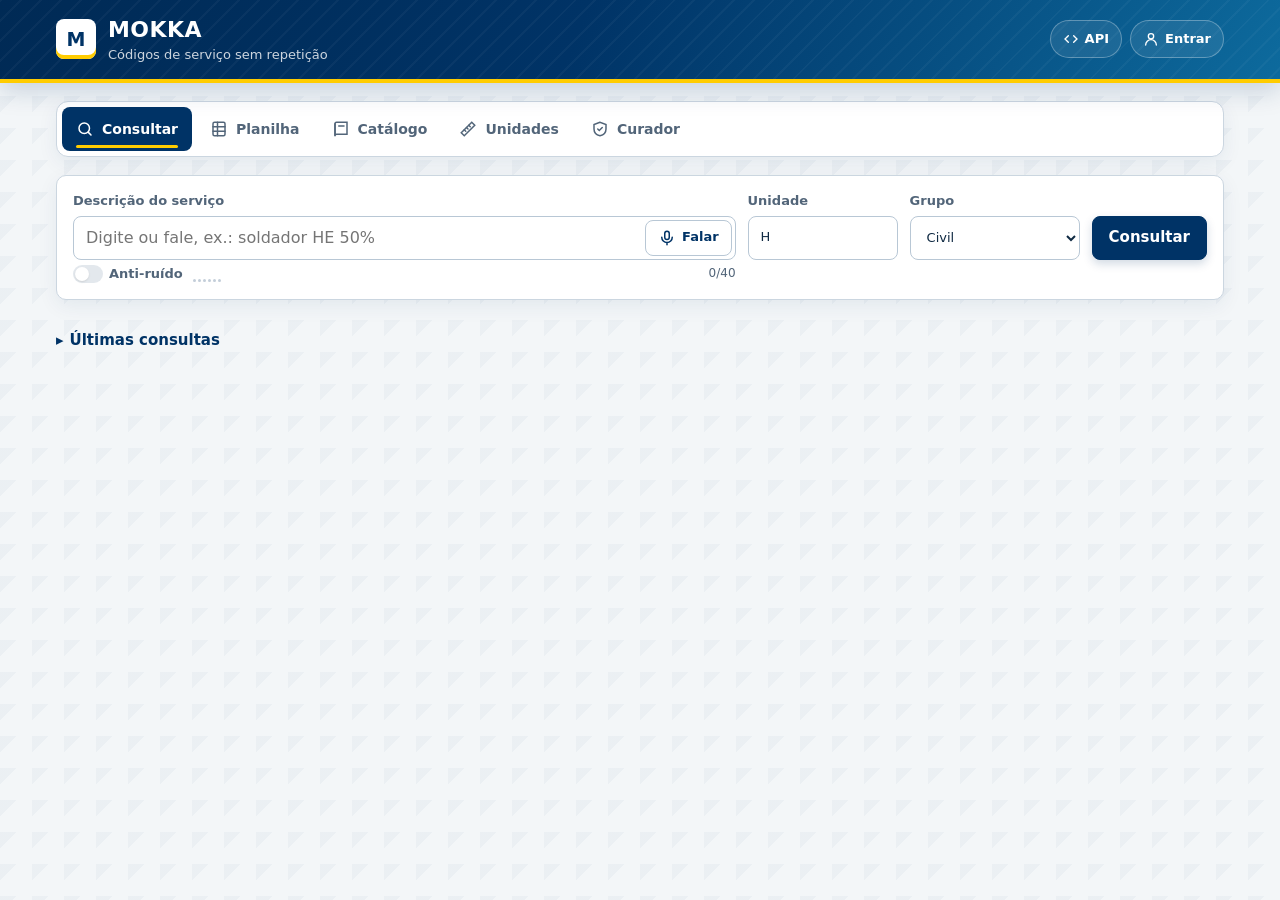
==== codigos-api/src/main/resources/static/index.html @ 5125056c "feat: funciona mesmo com o banco ou o Python fora e botões alinhados - Modo reserva: se o Python cai" ====
<!doctype html>
<html lang="pt-BR">
<head>
<meta charset="utf-8">
<meta name="viewport" content="width=device-width, initial-scale=1, viewport-fit=cover">
<meta name="theme-color" content="#003366">
<title>MOKKA · Códigos de serviço</title>
<link rel="stylesheet" href="style.css?v=9">
</head>
<body>
<div id="carregando" aria-hidden="true"></div>
<svg width="0" height="0" style="position:absolute" aria-hidden="true">
  <symbol id="i-busca" viewBox="0 0 24 24" fill="none" stroke="currentColor" stroke-width="2" stroke-linecap="round"><circle cx="11" cy="11" r="7"/><path d="m20 20-3.5-3.5"/></symbol>
  <symbol id="i-planilha" viewBox="0 0 24 24" fill="none" stroke="currentColor" stroke-width="2" stroke-linecap="round"><rect x="4" y="3" width="16" height="18" rx="2"/><path d="M4 9h16M4 15h16M10 3v18"/></symbol>
  <symbol id="i-regua" viewBox="0 0 24 24" fill="none" stroke="currentColor" stroke-width="2" stroke-linecap="round"><path d="M3 17 17 3l4 4L7 21z"/><path d="m7 13 2 2M10 10l2 2M13 7l2 2"/></symbol>
  <symbol id="i-catalogo" viewBox="0 0 24 24" fill="none" stroke="currentColor" stroke-width="2" stroke-linecap="round"><path d="M4 5a2 2 0 0 1 2-2h14v16H6a2 2 0 0 0-2 2z"/><path d="M4 21V5M9 8h7"/></symbol>
  <symbol id="i-curador" viewBox="0 0 24 24" fill="none" stroke="currentColor" stroke-width="2" stroke-linecap="round"><path d="M12 3 4 6v6c0 5 3.5 8 8 9 4.5-1 8-4 8-9V6z"/><path d="m9 12 2 2 4-4"/></symbol>
  <symbol id="i-mic" viewBox="0 0 24 24" fill="none" stroke="currentColor" stroke-width="2" stroke-linecap="round"><rect x="9" y="3" width="6" height="11" rx="3"/><path d="M5 11a7 7 0 0 0 14 0M12 18v3"/></symbol>
  <symbol id="i-pessoa" viewBox="0 0 24 24" fill="none" stroke="currentColor" stroke-width="2" stroke-linecap="round"><circle cx="12" cy="8" r="4"/><path d="M4 21a8 8 0 0 1 16 0"/></symbol>
  <symbol id="i-rosto" viewBox="0 0 24 24" fill="none" stroke="currentColor" stroke-width="2" stroke-linecap="round"><path d="M4 8V6a2 2 0 0 1 2-2h2M16 4h2a2 2 0 0 1 2 2v2M20 16v2a2 2 0 0 1-2 2h-2M8 20H6a2 2 0 0 1-2-2v-2"/><path d="M9 10v1M15 10v1M12 10v3h-1M9.5 16a4 4 0 0 0 5 0"/></symbol>
  <symbol id="i-api" viewBox="0 0 24 24" fill="none" stroke="currentColor" stroke-width="2" stroke-linecap="round"><path d="m8 7-5 5 5 5M16 7l5 5-5 5"/></symbol>
</svg>

<header class="topo">
  <div class="topo-dentro">
    <div class="marca">
      <div class="selo-marca" aria-hidden="true">M</div>
      <div>
        <h1>MOKKA</h1>
        <p>Códigos de serviço sem repetição</p>
      </div>
    </div>
    <div class="topo-acoes">
      <a href="/swagger" target="_blank" rel="noopener" title="API (Swagger)"><svg><use href="#i-api"/></svg><span class="texto">API</span></a>
      <button type="button" id="usuario"><img id="usuario-foto" class="retrato oculto" alt=""><svg id="usuario-icone"><use href="#i-pessoa"/></svg><span id="usuario-nome">Entrar</span></button>
    </div>
  </div>
</header>

<nav class="abas" aria-label="Seções">
  <div>
    <button type="button" data-aba="aba-consulta" class="ativa"><svg><use href="#i-busca"/></svg>Consultar</button>
    <button type="button" data-aba="aba-lote"><svg><use href="#i-planilha"/></svg>Planilha</button>
    <button type="button" data-aba="aba-catalogo"><svg><use href="#i-catalogo"/></svg>Catálogo</button>
    <button type="button" data-aba="aba-unidades"><svg><use href="#i-regua"/></svg>Unidades</button>
    <button type="button" data-aba="aba-curador" id="botao-curador"><svg><use href="#i-curador"/></svg>Curador <span class="contador oculto" id="qtd-curador"></span></button>
  </div>
</nav>

<main>
  <div id="modo-local" class="modo-local oculto" role="status" aria-live="polite"></div>
  <div id="aviso" role="status" aria-live="polite"></div>

  <section id="aba-consulta">
    <div id="teste-voz" class="cartao teste-voz oculto">
      <div class="teste-voz-topo">
        <h2>Teste do microfone</h2>
        <button type="button" class="link" id="fechar-teste">Fechar</button>
      </div>
      <div class="checagens" id="checagens"></div>
      <ol class="frases">
        <li><q>eletricista hora extra cem por cento, unidade hora</q><span>→ <b class="res BLOQUEAR">Já existe</b></span></li>
        <li><q>vigilante noturno doze por trinta e seis, unidade hora</q><span>→ <b class="res REVISAR">Parecido</b></span></li>
        <li><q>criar operador de drone para inspeção, unidade hora</q><span>→ <b class="res LIBERAR">Novo</b></span></li>
        <li><q>técnico de segurança do trabalho hora extra cem por cento domingo e feriado</q><span>→ abrevia para caber em 40</span></li>
      </ol>
      <p class="info" id="ultimo-ouvido"></p>
    </div>

    <form id="consulta" class="cartao" autocomplete="off">
      <label>Descrição do serviço
        <span class="campo-voz">
          <input id="descricao" maxlength="40" required placeholder="Digite ou fale, ex.: soldador HE 50%">
          <button type="button" class="mic" id="mic-descricao"></button>
        </span>
        <span class="rodape-campo">
          <span class="voz-opcoes">
            <label class="chave-liga" title="Filtro anti-ruído: ajuda em lugar barulhento; em microfone bom pode piorar. Teste ligado e desligado.">
              <input type="checkbox" id="filtro-ruido"><i></i>Anti-ruído
            </label>
            <span class="nivel" id="nivel" aria-hidden="true"><b></b><b></b><b></b><b></b><b></b><b></b></span>
          </span>
          <span class="conta" id="conta">0/40</span>
        </span>
      </label>
      <label>Unidade
        <input id="unidade" maxlength="30" required list="unidades" value="H" placeholder="hora, m2…">
        <datalist id="unidades"></datalist>
        <span class="conta" id="unidade-dica"></span>
      </label>
      <label>Grupo
        <select id="grupo"><option>Civil</option><option>Facilities</option><option>Eletromecânica</option></select>
        <span class="conta">&nbsp;</span>
      </label>
      <button class="principal" type="submit">Consultar</button>
    </form>

    <div id="falado" class="falado oculto" aria-live="polite">
      <span class="falado-titulo">Entendi</span>
      <div id="palavras" class="palavras"></div>
      <span id="falado-nota" class="falado-nota"></span>
    </div>

    <section id="resultado" class="oculto">
      <h2>Parecidos no catálogo</h2>
      <div class="rolagem"><table>
        <thead><tr><th>Código</th><th>Descrição</th><th>Un.</th><th>Aderência</th><th>O que muda</th><th></th></tr></thead>
        <tbody id="candidatos"></tbody>
      </table></div>
      <div id="novo" class="cartao">
        <label for="justificativa" id="rotulo-justificativa">Nenhum serve? Diga por que é diferente.</label>
        <textarea id="justificativa" maxlength="200"></textarea>
        <div class="linha-botoes"><button id="criar" type="button">Criar código novo</button></div>
      </div>
    </section>

    <details class="historico" id="caixa-historico">
      <summary>Últimas consultas</summary>
      <div class="rolagem"><table>
        <thead><tr><th>#</th><th>Descrição</th><th>Quem</th><th>Resultado</th><th>Código final</th><th>Situação</th></tr></thead>
        <tbody id="historico"></tbody>
      </table></div>
    </details>
  </section>

  <section id="aba-lote" class="oculto">
    <h2>Planilha inteira</h2>
    <div class="links">
      <a href="/modelo_lote.xlsx" download>Baixar modelo</a>
      <a href="/exemplo_baguncado.xlsx" download>Baixar exemplo bagunçado</a>
    </div>
    <form class="lote-form cartao" id="form-lote">
      <label>Excel ou CSV (até 5000 linhas)
        <input type="file" id="arquivo" accept=".xlsx,.xlsm,.csv,.txt">
      </label>
      <label>Unidade se faltar
        <input id="lote-unidade" list="unidades" placeholder="ex.: SV" autocomplete="off">
      </label>
      <label>Grupo se faltar
        <select id="lote-grupo"><option value="">—</option><option>Civil</option><option>Facilities</option><option>Eletromecânica</option></select>
      </label>
      <button class="principal" type="submit" id="analisar">Analisar</button>
      <details class="colar">
        <summary>Ou cole a lista</summary>
        <textarea id="lote-texto" rows="5" placeholder="Uma descrição por linha (colunas separadas por ; ou tab)"></textarea>
      </details>
    </form>
    <div id="lote-resultado" class="oculto">
      <div class="relatorio" id="lote-relatorio"></div>
      <div class="chips" id="lote-chips"></div>
      <div class="barra-lote">
        <button class="principal" type="button" id="importar">Importar no banco</button>
        <button type="button" id="exportar">Baixar Excel organizado</button>
      </div>
      <p class="info" id="lote-info"></p>
      <div class="rolagem"><table>
        <thead><tr><th>Linha</th><th>Descrição</th><th>Un.</th><th>Nome padrão</th><th>Resultado</th><th>Parecido</th><th>Ação</th><th>Código final</th><th>Situação</th></tr></thead>
        <tbody id="lote-linhas"></tbody>
      </table></div>
    </div>
  </section>

  <section id="aba-catalogo" class="oculto">
    <form class="busca" id="form-catalogo">
      <span class="campo-voz">
        <input id="busca" maxlength="40" placeholder="Código ou descrição" autocomplete="off">
        <button type="button" class="mic" id="mic-busca"></button>
      </span>
      <button class="principal" type="submit">Buscar</button>
    </form>
    <div id="visao-geral">
      <div class="numeros" id="numeros"></div>
      <h2>Mais repetidos na base</h2>
      <div class="grupos" id="grupos"></div>
    </div>
    <h2 id="titulo-catalogo">Criados agora</h2>
    <div class="rolagem"><table>
      <thead><tr><th>Código</th><th>Descrição</th><th>Un.</th><th>Grupo</th><th>Criado por</th><th>Situação</th></tr></thead>
      <tbody id="lista-catalogo"></tbody>
    </table></div>
    <p class="vazio oculto" id="catalogo-vazio">Nada encontrado.</p>
  </section>

  <section id="aba-unidades" class="oculto">
    <h2>Unidades</h2>
    <p class="dica">Escreva "hora" ou "metro quadrado": a tela troca pelo código do SAP.</p>
    <div class="rolagem"><table>
      <thead><tr><th>SAP</th><th>O que é</th><th>Pode escrever</th><th>Exemplo</th><th>Ativos</th><th></th></tr></thead>
      <tbody id="lista-unidades"></tbody>
    </table></div>
  </section>

  <section id="aba-curador" class="oculto">
    <h2>Pedidos para o curador</h2>
    <p class="dica">Pedidos iguais, mesmo escritos diferente, vêm juntos: decida o grupo de uma vez.</p>
    <div class="pedidos" id="lista-curador"></div>
    <p class="vazio oculto" id="curador-vazio">Nenhum pedido esperando.</p>
  </section>
</main>

<dialog id="janela-entrar">
  <div class="janela-topo">
    <h2>Entrar</h2>
    <button type="button" data-fechar>Fechar</button>
  </div>
  <div class="janela-corpo">
    <button type="button" class="principal botao-chave" id="entrar-rosto"><svg><use href="#i-rosto"/></svg>Entrar com o rosto</button>
    <button type="button" class="botao-chave" id="entrar-chave"><svg><use href="#i-curador"/></svg>Chave do Windows (Hello, digital ou PIN)</button>
    <div class="ou">ou pelo nome</div>
    <form class="linha-entrar" id="form-entrar">
      <input id="entrar-nome" maxlength="60" placeholder="Seu nome" autocomplete="name" required>
      <button type="submit">Entrar</button>
    </form>
    <p class="info" id="entrar-info"></p>
  </div>
</dialog>

<dialog id="janela-conta">
  <div class="janela-topo">
    <h2 id="conta-nome"></h2>
    <button type="button" data-fechar>Fechar</button>
  </div>
  <div class="janela-corpo">
    <div class="conta-topo">
      <img id="conta-foto" class="retrato grande oculto" alt="">
      <p class="info" id="conta-info"></p>
    </div>
    <button type="button" class="principal botao-chave" id="cadastrar-rosto"><svg><use href="#i-rosto"/></svg>Cadastrar meu rosto</button>
    <button type="button" class="botao-chave" id="cadastrar-chave"><svg><use href="#i-curador"/></svg>Cadastrar a chave do Windows</button>
    <button type="button" class="perigo" id="sair">Sair</button>
  </div>
</dialog>

<dialog id="janela-rosto">
  <div class="janela-topo">
    <h2 id="rosto-titulo">Rosto</h2>
    <button type="button" data-fechar>Fechar</button>
  </div>
  <div class="janela-corpo rosto">
    <div class="camera" id="rosto-camera"><video id="rosto-video" playsinline muted></video><svg class="anel" viewBox="0 0 100 100" aria-hidden="true"><circle cx="50" cy="50" r="47"/><circle class="progresso" cx="50" cy="50" r="47" pathLength="1"/></svg></div>
    <p class="info" id="rosto-info" role="status"></p>
    <button type="button" class="principal oculto" id="rosto-de-novo">Tentar de novo</button>
    <p class="dica">A foto fica guardada pequena (uns 5 KB) e aparece em tudo o que você fizer.</p>
  </div>
</dialog>

<dialog id="janela-ficha">
  <div class="janela-topo">
    <h2 id="ficha-titulo">Código</h2>
    <button type="button" data-fechar>Fechar</button>
  </div>
  <div class="janela-corpo ficha" id="ficha"></div>
</dialog>

<script src="fala.js?v=9"></script>
<script src="local.js?v=9"></script>
<script src="app.js?v=9"></script>
<script src="rosto.js?v=9"></script>
</body>
</html>
---- codigos-api/src/main/resources/static/style.css ----
:root {
  --azul: #003366;
  --azul-2: #0b5c99;
  --azul-claro: #eaf3fa;
  --amarelo: #ffcc00;
  --amarelo-escuro: #8a6100;
  --vermelho: #b42318;
  --verde: #067647;
  --texto: #102a43;
  --fraco: #526579;
  --borda: #cbd6e0;
  --linha: #e6ecf1;
  --fundo: #f3f6f8;
  --cartao: #ffffff;
  --raio: 10px;
  --sombra: 0 6px 20px rgba(0, 51, 102, .07);
  --barra: 0px;
}

* { 
  box-sizing: border-box; 
}

html { 
  scroll-behavior: smooth; 
  -webkit-text-size-adjust: 100%; 
}

body {
  margin: 0;
  font: 15px/1.45 "Segoe UI", system-ui, -apple-system, Roboto, Arial, sans-serif;
  color: var(--texto);
  background: linear-gradient(135deg, rgba(0, 51, 102, .03) 25%, transparent 25%) 0 0 / 32px 32px, var(--fundo);
  padding-bottom: var(--barra);
}

a { 
  color: var(--azul-2); 
}

.oculto { display: none !important; }
.so-leitor { position: absolute; width: 1px; height: 1px; overflow: hidden; clip: rect(0 0 0 0); }

header.topo {
  position: relative;
  color: #fff;
  background: linear-gradient(112deg, #002a55 0%, var(--azul) 45%, #0d6a9d 100%);
  border-bottom: 4px solid var(--amarelo);
  box-shadow: 0 8px 24px rgba(0, 51, 102, .18);
  overflow: hidden;
}
header.topo::before {
  content: "";
  position: absolute;
  inset: 0;
  background: repeating-linear-gradient(135deg, rgba(255, 255, 255, .035) 0 2px, transparent 2px 14px);
  pointer-events: none;
}
.topo-dentro {
  position: relative;
  max-width: 1200px;
  margin: 0 auto;
  padding: 14px 16px;
  display: flex;
  align-items: center;
  justify-content: space-between;
  gap: 12px;
}
.marca { display: flex; align-items: center; gap: 12px; min-width: 0; }
.selo-marca {
  flex: 0 0 40px;
  width: 40px;
  height: 40px;
  display: grid;
  place-items: center;
  border-radius: 8px;
  color: var(--azul);
  background: #fff;
  font-weight: 800;
  font-size: 19px;
  box-shadow: inset 0 -4px 0 var(--amarelo);
  transition: transform .4s cubic-bezier(.2, .8, .2, 1.4);
}
.marca:hover .selo-marca { transform: rotate(-6deg) scale(1.06); }
.marca h1 { margin: 0; font-size: clamp(18px, 2.4vw, 22px); letter-spacing: .02em; }
.marca p { margin: 0; font-size: 13px; color: rgba(255, 255, 255, .8); white-space: nowrap; overflow: hidden; text-overflow: ellipsis; }
.topo-acoes { display: flex; align-items: center; gap: 8px; flex-shrink: 0; }
.topo-acoes a, .topo-acoes button {
  display: inline-flex;
  align-items: center;
  gap: 6px;
  min-height: 38px;
  padding: 6px 12px;
  color: #fff;
  background: rgba(255, 255, 255, .08);
  border: 1px solid rgba(255, 255, 255, .3);
  border-radius: 99px;
  font-size: 13px;
  font-weight: 600;
  text-decoration: none;
  cursor: pointer;
}
.topo-acoes a:hover, .topo-acoes button:hover { background: rgba(255, 255, 255, .18); }
.topo-acoes svg { width: 16px; height: 16px; flex: none; }
#usuario.logado { background: var(--amarelo); border-color: var(--amarelo); color: var(--azul); }
#usuario .retrato { width: 26px; height: 26px; margin: -4px 0 -4px -6px; border: 2px solid var(--azul); }

.retrato { flex: none; width: 24px; height: 24px; object-fit: cover; border-radius: 50%; background: var(--azul-claro); vertical-align: middle; animation: aparece .3s ease both; }
.retrato.mini { width: 22px; height: 22px; margin-right: 6px; }
.retrato.medio { width: 40px; height: 40px; border: 2px solid var(--amarelo); }
.retrato.grande { width: 72px; height: 72px; border: 3px solid var(--amarelo); box-shadow: var(--sombra); }
.pessoa { display: inline-flex; align-items: center; gap: 10px; }
.conta-topo { display: flex; align-items: center; gap: 14px; }
.conta-topo .info { margin: 0; }

.rosto { justify-items: center; text-align: center; }
.rosto .dica { margin: 0; font-size: 12px; }
.camera { --p: 0; position: relative; width: min(260px, 70vw); aspect-ratio: 1; border-radius: 50%; overflow: hidden; background: radial-gradient(circle, #0d4f86, var(--azul)); }
.camera video { width: 100%; height: 100%; object-fit: cover; transform: scaleX(-1); opacity: 0; transition: opacity .4s; }
.camera.ligada video { opacity: 1; }
.camera .anel { position: absolute; inset: 0; width: 100%; height: 100%; transform: rotate(-90deg); pointer-events: none; }
.camera .anel circle { fill: none; stroke: rgba(255, 255, 255, .35); stroke-width: 3; }
.camera .anel .progresso { stroke: var(--amarelo); stroke-width: 5; stroke-linecap: round; stroke-dasharray: 1; stroke-dashoffset: calc(1 - var(--p)); transition: stroke-dashoffset .3s ease, stroke .3s; }
.camera.ligada:not(.achou) .anel .progresso { stroke-dashoffset: .75; animation: gira 1.2s linear infinite; transform-origin: 50% 50%; }
.camera.ok .anel .progresso { stroke: #22c55e; }
.camera.erro .anel circle { stroke: var(--vermelho); }
.camera.ok { animation: brilho .8s ease; }

nav.abas {
  max-width: 1200px;
  margin: 18px auto 0;
  padding: 0 16px;
}

nav.abas > div {
  display: flex;
  gap: 4px;
  padding: 5px;
  background: var(--cartao);
  border: 1px solid var(--borda);
  border-radius: 12px;
  box-shadow: var(--sombra);
  overflow-x: auto;
  scrollbar-width: none;
}

nav.abas button {
  position: relative;
  display: inline-flex;
  align-items: center;
  gap: 8px;
  padding: 10px 14px;
  color: var(--fraco);
  background: none;
  border: 0;
  border-radius: 8px;
  font: inherit;
  font-size: 14px;
  font-weight: 700;
  white-space: nowrap;
  cursor: pointer;
  transition: background .18s, color .18s;
}
nav.abas button svg { width: 18px; height: 18px; flex: none; }
nav.abas button:hover { color: var(--azul); background: var(--azul-claro); }
nav.abas button.ativa { color: #fff; background: var(--azul); }
nav.abas button.ativa::after {
  content: "";
  position: absolute;
  left: 14px;
  right: 14px;
  bottom: 3px;
  height: 3px;
  border-radius: 3px;
  background: var(--amarelo);
  animation: risco .3s ease both;
}
@keyframes risco { from { transform: scaleX(0); } to { transform: scaleX(1); } }
.contador {
  min-width: 20px;
  padding: 0 6px;
  border-radius: 99px;
  background: var(--amarelo);
  color: var(--azul);
  font-size: 12px;
  line-height: 20px;
  text-align: center;
}

main { max-width: 1200px; margin: 0 auto; padding: 18px 16px 56px; }
h2 { margin: 26px 0 10px; font-size: 17px; color: var(--azul); }
section > h2:first-child { margin-top: 6px; }
.dica { margin: -4px 0 14px; color: var(--fraco); font-size: 14px; }

.cartao, form.cartao {
  background: var(--cartao);
  border: 1px solid var(--borda);
  border-radius: var(--raio);
  box-shadow: var(--sombra);
  padding: 16px;
}
label { display: grid; gap: 5px; font-size: 13px; font-weight: 700; color: var(--fraco); min-width: 0; }
input, select, textarea {
  width: 100%;
  min-width: 0;
  min-height: 44px;
  padding: 9px 12px;
  color: var(--texto);
  background: #fff;
  border: 1px solid #b8c7d5;
  border-radius: 8px;
  font: inherit;
  font-weight: 400;
  transition: border-color .18s, box-shadow .18s;
}
textarea { min-height: 70px; }
input:focus, select:focus, textarea:focus { outline: none; border-color: var(--azul-2); box-shadow: 0 0 0 3px rgba(11, 92, 153, .16); }
button {
  min-height: 44px;
  padding: 9px 16px;
  color: var(--azul);
  background: #fff;
  border: 1px solid #b8c7d5;
  border-radius: 8px;
  font: inherit;
  font-weight: 700;
  cursor: pointer;
  transition: background .15s, border-color .15s, transform .15s, box-shadow .15s, color .15s;
}
button:hover:not(:disabled) { border-color: var(--azul); background: var(--azul-claro); transform: translateY(-1px); }
button:active:not(:disabled) { transform: none; }
button.principal { color: #fff; background: var(--azul); border-color: var(--azul); box-shadow: 0 4px 10px rgba(0, 51, 102, .18); }
button.principal:hover:not(:disabled) { background: var(--azul-2); border-color: var(--azul-2); }
button.perigo { color: var(--vermelho); }
button:disabled { opacity: .5; cursor: default; }
button:focus-visible, a:focus-visible, input:focus-visible { outline: 3px solid var(--amarelo); outline-offset: 2px; }
button.ocupado { position: relative; color: transparent !important; pointer-events: none; }
button.ocupado::after {
  content: "";
  position: absolute;
  inset: 0;
  margin: auto;
  width: 18px;
  height: 18px;
  border-radius: 50%;
  border: 2px solid rgba(255, 255, 255, .5);
  border-top-color: #fff;
  animation: gira .7s linear infinite;
}
button:not(.principal).ocupado::after { border-color: rgba(0, 51, 102, .25); border-top-color: var(--azul); }
@keyframes gira { to { transform: rotate(360deg); } }
.link { min-height: 0; padding: 0; border: 0; background: none; color: var(--azul-2); font-weight: 700; text-decoration: underline; text-underline-offset: 3px; }
.link:hover:not(:disabled) { background: none; transform: none; color: var(--azul); }

#consulta { 
  display: grid; 
  grid-template-columns: minmax(0, 1fr) 150px 170px auto; 
  gap: 12px; 
  align-items: start; 
}

#consulta > button {
  align-self: start;
  margin-top: 24px;
  height: 44px;
}

.campo-voz { position: relative; display: flex; }
.campo-voz input { padding-right: 112px; font-size: 16px; font-weight: 600; letter-spacing: .02em; text-transform: uppercase; }
.campo-voz input::placeholder { text-transform: none; font-weight: 400; letter-spacing: 0; }
.campo-voz .mic { position: absolute; right: 4px; top: 4px; bottom: 4px; min-height: 0; }
.rodape-campo { display: flex; align-items: center; justify-content: space-between; gap: 10px; flex-wrap: wrap; font-size: 12px; font-weight: 400; }
.conta { font-size: 12px; font-weight: 400; color: var(--fraco); font-variant-numeric: tabular-nums; }
.conta.cheio { color: var(--vermelho); font-weight: 700; }
.erro-texto { color: var(--vermelho) !important; }

.mic { display: inline-flex; align-items: center; gap: 6px; padding: 6px 12px; color: var(--azul); white-space: nowrap; }
.mic svg { width: 18px; height: 18px; }
.mic.ouvindo { color: #fff; background: var(--vermelho); border-color: var(--vermelho); animation: onda 1.3s ease-out infinite; }
@keyframes onda { 0% { box-shadow: 0 0 0 0 rgba(180, 35, 24, .45); } 100% { box-shadow: 0 0 0 14px rgba(180, 35, 24, 0); } }

.voz-opcoes { display: flex; align-items: center; gap: 10px; }
.chave-liga { display: inline-flex; align-items: center; gap: 6px; cursor: pointer; color: var(--fraco); font-weight: 600; user-select: none; }
.chave-liga input { position: absolute; opacity: 0; width: 1px; height: 1px; }
.chave-liga i {
  position: relative;
  width: 30px;
  height: 18px;
  border-radius: 99px;
  background: #c3ced9;
  transition: background .2s;
}
.chave-liga i::after {
  content: "";
  position: absolute;
  top: 2px;
  left: 2px;
  width: 14px;
  height: 14px;
  border-radius: 50%;
  background: #fff;
  box-shadow: 0 1px 2px rgba(0, 0, 0, .25);
  transition: transform .2s;
}
.chave-liga input:checked + i { background: var(--verde); }
.chave-liga input:checked + i::after { transform: translateX(12px); }
.chave-liga input:focus-visible + i { outline: 3px solid var(--amarelo); outline-offset: 2px; }
.chave-liga input:disabled + i { opacity: .45; }
.nivel { display: inline-flex; align-items: flex-end; gap: 2px; height: 16px; }
.nivel b { width: 3px; height: 3px; border-radius: 2px; background: #c3ced9; transition: height .08s, background .08s; }
.nivel.ativo b { background: var(--verde); }

.modo-local {
  display: flex;
  align-items: center;
  gap: 10px;
  margin: 0 0 12px;
  padding: 10px 14px;
  color: #6b4a00;
  background: #fff8e1;
  border: 1px solid var(--amarelo);
  border-radius: var(--raio);
  font-size: 14px;
  font-weight: 700;
  animation: descer .3s ease both;
}
.modo-local::before {
  content: "";
  flex: none;
  width: 10px;
  height: 10px;
  border-radius: 50%;
  background: var(--amarelo);
  animation: pulsa 1.6s ease-out infinite;
}
@keyframes pulsa { 0% { box-shadow: 0 0 0 0 rgba(255, 204, 0, .7); } 100% { box-shadow: 0 0 0 10px rgba(255, 204, 0, 0); } }

#aviso {
  display: none;
  align-items: center;
  flex-wrap: wrap;
  gap: 8px 12px;
  margin: 0 0 16px;
  padding: 12px 16px;
  background: var(--cartao);
  border: 1px solid var(--borda);
  border-left: 6px solid var(--azul);
  border-radius: var(--raio);
  box-shadow: var(--sombra);
  font-weight: 600;
  animation: descer .3s ease both;
}
#aviso.mostra { display: flex; }
#aviso button { min-height: 36px; padding: 5px 12px; font-size: 13px; }
#aviso.BLOQUEAR, #aviso.erro { border-color: #f1c2bd; border-left-color: var(--vermelho); background: #fff4f2; }
#aviso.REVISAR { border-color: #ecd58a; border-left-color: var(--amarelo); background: #fffaeb; }
#aviso.LIBERAR { border-color: #a9dcc0; border-left-color: var(--verde); background: #effaf3; }
@keyframes descer { from { opacity: 0; transform: translateY(-6px); } to { opacity: 1; transform: none; } }

.rolagem { overflow-x: auto; background: var(--cartao); border: 1px solid var(--borda); border-radius: var(--raio); box-shadow: var(--sombra); }
table { width: 100%; border-collapse: collapse; }
th, td { padding: 10px 12px; text-align: left; vertical-align: top; border-bottom: 1px solid var(--linha); font-size: 14px; }
th { color: #fff; background: var(--azul); font-size: 11px; font-weight: 700; text-transform: uppercase; letter-spacing: .06em; white-space: nowrap; }
tbody tr:nth-child(even) { background: #f8fafc; }
tbody tr:hover { background: #eef6fb; }
tbody tr:last-child td { border-bottom: 0; }
td select { min-height: 36px; padding: 4px 8px; font-size: 13px; }
td button { min-height: 36px; padding: 5px 12px; white-space: nowrap; }
tr.nova { animation: surgir .35s ease both; animation-delay: calc(var(--i, 0) * 30ms); }
@keyframes surgir { from { opacity: 0; transform: translateY(8px); } to { opacity: 1; transform: none; } }
.entrar { animation: surgir .35s cubic-bezier(.2, .8, .2, 1) both; }

.cod { min-height: 0; padding: 1px 8px; border-radius: 6px; font-variant-numeric: tabular-nums; font-size: 13px; background: var(--azul-claro); border-color: transparent; color: var(--azul); }
.cod:hover:not(:disabled) { background: var(--azul); color: #fff; transform: none; }
.classe, .res { font-size: 12px; font-weight: 800; }
.DUPLICADO, .res.BLOQUEAR { color: var(--vermelho); }
.REVISAR, .res.REVISAR { color: var(--amarelo-escuro); }
.DIFERENTE, .res.ERRO { color: var(--fraco); }
.res.LIBERAR { color: var(--verde); }
.res.REPETIDO { color: var(--azul-2); }
.selo { display: inline-block; padding: 2px 10px; border-radius: 99px; background: var(--azul-claro); color: var(--azul); font-size: 12px; font-weight: 700; white-space: nowrap; }
.selo.repetido { background: #fdecea; color: var(--vermelho); }
.selo.chave { background: #e7f6ee; color: var(--verde); }
.aderencia { display: inline-grid; gap: 3px; min-width: 64px; font-weight: 700; font-variant-numeric: tabular-nums; }
.aderencia i { display: block; height: 4px; border-radius: 4px; background: linear-gradient(90deg, var(--azul-2) var(--p), var(--linha) var(--p)); }

#novo { display: grid; gap: 10px; margin-top: 14px; }
#novo .linha-botoes { display: flex; gap: 10px; flex-wrap: wrap; }

.falado { display: flex; flex-wrap: wrap; align-items: center; gap: 8px 10px; margin: 10px 0 0; padding: 10px 14px; background: var(--cartao); border: 1px dashed #b9c8d8; border-radius: var(--raio); animation: surgir .3s ease both; }
.falado-titulo { font-size: 11px; font-weight: 800; text-transform: uppercase; letter-spacing: .07em; color: var(--fraco); }
.palavras { display: flex; flex-wrap: wrap; gap: 6px; }
.palavras.tem-duvida { padding-top: 34px; }
.palavra { min-height: 0; font-size: 14px; font-weight: 700; padding: 4px 10px; border-radius: 8px; border: 1px solid transparent; background: var(--azul-claro); color: var(--azul); animation: pop .3s cubic-bezier(.2, .8, .2, 1.3) both; animation-delay: calc(var(--i, 0) * 45ms); }
.palavra.duvida { background: #fff8e1; color: #6b4a00; border-color: var(--amarelo); border-bottom-width: 3px; cursor: pointer; }
.palavra.duvida::after { content: "▾"; font-size: 10px; margin-left: 5px; }
.palavra.trocada { background: #e7f6ee; color: var(--verde); animation: brilho .9s ease; }
@keyframes pop { from { opacity: 0; transform: scale(.85) translateY(4px); } to { opacity: 1; transform: none; } }
@keyframes brilho { 0% { box-shadow: 0 0 0 0 rgba(6, 118, 71, .4); } 100% { box-shadow: 0 0 0 10px rgba(6, 118, 71, 0); } }
.falado-nota { flex-basis: 100%; font-size: 12px; color: var(--fraco); }
.falado-nota:empty { display: none; }
.caixa-duvida { position: relative; display: inline-flex; }
.bolha {
  position: absolute;
  bottom: calc(100% + 8px);
  left: -40px;
  right: -40px;
  margin: 0 auto;
  width: max-content;
  min-height: 0;
  padding: 4px 11px;
  border: 0;
  border-radius: 99px;
  background: var(--azul);
  color: #fff;
  font-size: 12px;
  white-space: nowrap;
  box-shadow: 0 4px 12px rgba(0, 51, 102, .25);
  animation: flutua 2.4s ease-in-out infinite, aparece .35s cubic-bezier(.2, .8, .2, 1.3) both;
  z-index: 2;
}
.bolha::after { content: ""; position: absolute; top: 100%; left: 50%; margin-left: -5px; border: 5px solid transparent; border-top-color: var(--azul); }
.bolha:hover:not(:disabled) { background: var(--amarelo); color: var(--azul); transform: none; }
.bolha:hover::after { border-top-color: var(--amarelo); }
@keyframes flutua { 0%, 100% { translate: 0 0; } 50% { translate: 0 -3px; } }
@keyframes aparece { from { opacity: 0; scale: .8; } to { opacity: 1; scale: 1; } }
.opcoes { position: absolute; top: calc(100% + 6px); left: 0; z-index: 20; display: flex; flex-wrap: wrap; align-items: center; gap: 6px; width: max-content; max-width: min(420px, 80vw); padding: 10px; background: #fff; border: 1px solid var(--borda); border-radius: 10px; box-shadow: 0 10px 28px rgba(16, 33, 58, .16); animation: pop .2s ease both; }
.opcoes span { flex-basis: 100%; font-size: 12px; color: var(--fraco); }
.opcoes button { min-height: 34px; padding: 4px 12px; font-size: 13px; border-radius: 99px; background: var(--azul-claro); border-color: transparent; }
.opcoes button.manter { background: none; border-color: var(--borda); color: var(--fraco); }

details.historico { margin-top: 22px; }
details.historico > summary, details.colar > summary { cursor: pointer; color: var(--azul); font-weight: 700; list-style: none; display: inline-flex; align-items: center; gap: 6px; min-height: 36px; }
details > summary::-webkit-details-marker { display: none; }
details > summary::before { content: "▸"; transition: transform .2s; }
details[open] > summary::before { transform: rotate(90deg); }
details.historico .rolagem { margin-top: 8px; }

.lote-form { display: grid; grid-template-columns: minmax(0, 2fr) minmax(0, 1fr) minmax(0, 1fr) auto; gap: 12px; align-items: end; }
.lote-form .colar { grid-column: 1 / -1; }
.lote-form textarea { margin-top: 6px; }
.links { display: flex; gap: 14px; flex-wrap: wrap; margin: -4px 0 12px; font-size: 14px; }
.relatorio { margin-top: 14px; padding: 12px 16px; background: #f6f9fc; border: 1px solid var(--borda); border-left: 6px solid var(--azul-2); border-radius: var(--raio); animation: surgir .3s ease both; }
.relatorio b { font-size: 13px; color: var(--azul); }
.relatorio ul { margin: 6px 0 0; padding-left: 20px; font-size: 13px; }
.chips { display: flex; flex-wrap: wrap; gap: 8px; margin: 16px 0 10px; }
.chips button { min-height: 36px; padding: 5px 14px; border-radius: 99px; font-size: 13px; }
.chips button.ativa { color: #fff; background: var(--azul); border-color: var(--azul); }
.chips button.ativa .res { color: #fff; }
.barra-lote { display: flex; flex-wrap: wrap; gap: 10px; align-items: center; margin: 10px 0; }
.info { color: var(--fraco); font-size: 13px; margin: 6px 0 10px; }

.numeros { display: grid; grid-template-columns: repeat(auto-fit, minmax(150px, 1fr)); gap: 12px; margin-top: 14px; }
.numeros div { padding: 14px 16px; background: var(--cartao); border: 1px solid var(--borda); border-top: 4px solid var(--azul); border-radius: var(--raio); box-shadow: var(--sombra); transition: transform .2s; }
.numeros div:hover { transform: translateY(-2px); }
.numeros div.destaque { border-top-color: var(--amarelo); }
.numeros b { display: block; font-size: clamp(22px, 3vw, 28px); color: var(--azul); font-variant-numeric: tabular-nums; }
.numeros span { color: var(--fraco); font-size: 13px; }
.busca { display: flex; gap: 8px; }
.busca .campo-voz { flex: 1; }
.grupos { display: grid; grid-template-columns: repeat(auto-fill, minmax(min(100%, 340px), 1fr)); gap: 10px; }
.grupo { padding: 12px 14px; background: var(--cartao); border: 1px solid var(--borda); border-radius: var(--raio); box-shadow: var(--sombra); }
.grupo .oficial { font-weight: 700; color: var(--azul); }
.grupo .repetido { margin-top: 4px; padding-left: 12px; border-left: 2px solid var(--linha); font-size: 13px; color: var(--fraco); }

.pedidos { display: grid; gap: 12px; }
.pedido { padding: 14px 16px; background: var(--cartao); border: 1px solid var(--borda); border-left: 6px solid var(--amarelo); border-radius: var(--raio); box-shadow: var(--sombra); animation: surgir .3s ease both; }
.pedido-topo { display: flex; justify-content: space-between; align-items: flex-start; gap: 12px; flex-wrap: wrap; }
.pedido h3 { margin: 0; font-size: 16px; color: var(--azul); }
.pedido .quantos { display: inline-block; margin-bottom: 4px; padding: 1px 9px; border-radius: 99px; background: var(--azul); color: #fff; font-size: 12px; font-weight: 700; }
.pedido .meta { color: var(--fraco); font-size: 13px; margin-top: 2px; }
.pedido ul { margin: 10px 0 0; padding: 0; list-style: none; display: grid; gap: 6px; }
.pedido li { display: flex; gap: 8px; align-items: baseline; flex-wrap: wrap; font-size: 14px; padding: 6px 10px; background: #f8fafc; border-radius: 8px; }
.pedido li em { color: var(--fraco); font-style: normal; font-size: 13px; }
.vazio { padding: 18px 0; color: var(--fraco); }

dialog { width: min(560px, calc(100vw - 24px)); max-height: calc(100dvh - 24px); padding: 0; border: 0; border-radius: 14px; box-shadow: 0 24px 60px rgba(0, 31, 66, .35); color: var(--texto); }
dialog::backdrop { background: rgba(0, 31, 66, .45); backdrop-filter: blur(2px); }
dialog[open] { animation: surgir .25s ease both; }
.janela-topo { display: flex; justify-content: space-between; align-items: center; gap: 10px; padding: 14px 18px; color: #fff; background: var(--azul); border-bottom: 3px solid var(--amarelo); }
.janela-topo h2 { margin: 0; color: #fff; font-size: 17px; }
.janela-topo button { min-height: 36px; padding: 4px 12px; color: #fff; background: transparent; border-color: rgba(255, 255, 255, .4); }
.janela-topo button:hover:not(:disabled) { background: rgba(255, 255, 255, .15); }
.janela-corpo { display: grid; gap: 14px; padding: 18px; }
.ou { display: flex; align-items: center; gap: 10px; color: var(--fraco); font-size: 13px; }
.ou::before, .ou::after { content: ""; flex: 1; height: 1px; background: var(--borda); }
.botao-chave { display: flex; align-items: center; justify-content: center; gap: 10px; width: 100%; min-height: 52px; font-size: 15px; }
.botao-chave svg { width: 24px; height: 24px; }
.linha-entrar { display: flex; gap: 8px; }
.ficha dl { display: grid; grid-template-columns: max-content 1fr; gap: 6px 14px; margin: 0; font-size: 14px; }
.ficha dt { color: var(--fraco); font-weight: 700; }
.ficha dd { margin: 0; min-width: 0; overflow-wrap: anywhere; }
.ficha h3 { margin: 4px 0 0; font-size: 14px; color: var(--azul); }
.ficha ol { margin: 0; padding-left: 20px; font-size: 14px; display: grid; gap: 4px; }
.ficha .grande { font-size: 18px; font-weight: 800; color: var(--azul); }

.teste-voz { margin-bottom: 16px; border-left: 6px solid var(--amarelo); }
.teste-voz-topo { display: flex; justify-content: space-between; align-items: center; gap: 10px; }
.teste-voz h2 { margin: 0; }
.checagens { display: flex; flex-wrap: wrap; gap: 8px; margin: 10px 0; }
.checagens span { font-size: 13px; padding: 4px 10px; border-radius: 99px; background: var(--azul-claro); color: var(--azul); }
.checagens span.ruim { background: #fdecea; color: var(--vermelho); }
.checagens span.bom { background: #e7f6ee; color: var(--verde); }
.frases { margin: 6px 0; padding-left: 22px; display: grid; gap: 6px; }
.frases q { font-weight: 700; color: var(--azul); }
.frases span { display: block; font-size: 13px; color: var(--fraco); }

#carregando { position: fixed; top: 0; left: 0; height: 3px; width: 0; background: var(--amarelo); box-shadow: 0 0 8px rgba(255, 204, 0, .8); z-index: 50; opacity: 0; transition: opacity .2s; }
body.carregando #carregando { opacity: 1; animation: carrega 1.4s ease-in-out infinite; }
@keyframes carrega { 0% { width: 0; left: 0; } 50% { width: 60%; left: 20%; } 100% { width: 0; left: 100%; } }

@media (max-width: 960px) {
  #consulta { 
    grid-template-columns: 1fr 1fr; 
  }

  #consulta > :first-child { 
    grid-column: 1 / -1; 
  }

  #consulta > button {
    grid-column: 1 / -1;
    margin-top: 0;
  }

  .lote-form { 
    grid-template-columns: 1fr 1fr; 
  }

  .lote-form > label:first-child, .lote-form > button { grid-column: 1 / -1; }
}

@media (max-width: 720px) {
  :root { --barra: calc(64px + env(safe-area-inset-bottom)); }
  .topo-dentro { padding: 10px 12px; }
  .marca p { display: none; }
  .topo-acoes .texto { display: none; }
  .topo-acoes a, .topo-acoes button { padding: 6px 10px; }
  nav.abas { position: fixed; z-index: 30; left: 0; right: 0; bottom: 0; margin: 0; padding: 0; }
  nav.abas > div {
    justify-content: space-around;
    gap: 0;
    padding: 4px 4px env(safe-area-inset-bottom);
    border-radius: 0;
    border-width: 1px 0 0;
    box-shadow: 0 -6px 20px rgba(0, 51, 102, .12);
  }
  nav.abas button { flex: 1; flex-direction: column; gap: 2px; padding: 6px 2px; font-size: 11px; min-width: 0; }
  nav.abas button svg { width: 22px; height: 22px; }
  nav.abas button.ativa { color: var(--azul); background: var(--azul-claro); }
  nav.abas button.ativa::after { top: 0; bottom: auto; }
  nav.abas .contador { position: absolute; top: 2px; right: 50%; margin-right: -24px; }
  main { padding: 14px 12px 40px; }
  .cartao, form.cartao { padding: 14px; }
  #consulta, .lote-form { grid-template-columns: 1fr; }
  #consulta > label:nth-child(2), #consulta > label:nth-child(3) { grid-column: auto; }
  .campo-voz .mic span { display: none; }
  .campo-voz input { padding-right: 60px; }
  .rodape-campo { align-items: flex-start; }
  .busca { flex-direction: column; }

  .rolagem { overflow: visible; background: none; border: 0; box-shadow: none; }
  .rolagem table, .rolagem tbody, .rolagem tr, .rolagem td { display: block; width: 100%; }
  .rolagem thead { display: none; }
  .rolagem tr { margin-bottom: 10px; padding: 10px 12px; background: var(--cartao) !important; border: 1px solid var(--borda); border-radius: var(--raio); box-shadow: var(--sombra); }
  .rolagem td { display: grid; grid-template-columns: 38% 1fr; gap: 8px; padding: 5px 0; border: 0; }
  .rolagem td::before { content: attr(data-r); color: var(--fraco); font-size: 11px; font-weight: 800; text-transform: uppercase; letter-spacing: .04em; padding-top: 2px; }
  .rolagem td:empty, .rolagem td[data-vazio] { display: none; }
  .rolagem td.acao { grid-template-columns: 1fr; }
  .rolagem td.acao::before { display: none; }
  .rolagem td.acao button, .rolagem td.acao select { width: 100%; }
  .ficha dl { grid-template-columns: 1fr; gap: 0; }
  .ficha dd { margin-bottom: 8px; }
  dialog { width: 100vw; max-width: 100vw; margin: auto 0 0; border-radius: 16px 16px 0 0; }
}

@media (min-width: 1600px) {
  main, nav.abas, .topo-dentro { max-width: 1440px; }
}

@media (prefers-reduced-motion: reduce) {
  *, *::before, *::after { animation-duration: .01ms !important; animation-iteration-count: 1 !important; transition-duration: .01ms !important; }
}
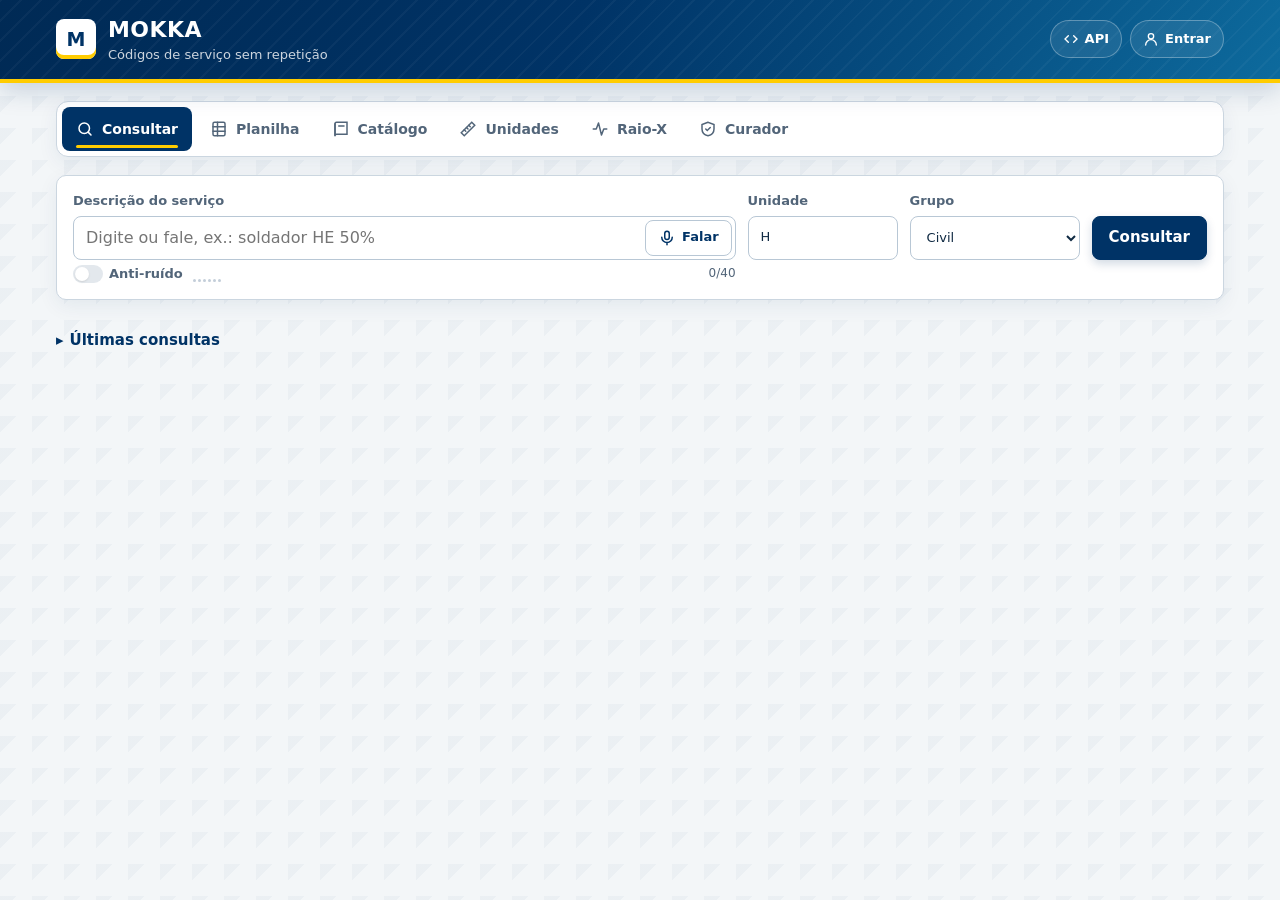
==== commit b414ff68: "feat: roda em qualquer navegador e no Mac, Raio-X do catálogo e casos de teste - MOKKA.command (Mac " ====
--- a/codigos-api/src/main/resources/static/index.html
+++ b/codigos-api/src/main/resources/static/index.html
@@ -5,7 +5,7 @@
 <meta name="viewport" content="width=device-width, initial-scale=1, viewport-fit=cover">
 <meta name="theme-color" content="#003366">
 <title>MOKKA · Códigos de serviço</title>
-<link rel="stylesheet" href="style.css?v=9">
+<link rel="stylesheet" href="style.css?v=10">
 </head>
 <body>
 <div id="carregando" aria-hidden="true"></div>
@@ -18,6 +18,7 @@
   <symbol id="i-mic" viewBox="0 0 24 24" fill="none" stroke="currentColor" stroke-width="2" stroke-linecap="round"><rect x="9" y="3" width="6" height="11" rx="3"/><path d="M5 11a7 7 0 0 0 14 0M12 18v3"/></symbol>
   <symbol id="i-pessoa" viewBox="0 0 24 24" fill="none" stroke="currentColor" stroke-width="2" stroke-linecap="round"><circle cx="12" cy="8" r="4"/><path d="M4 21a8 8 0 0 1 16 0"/></symbol>
   <symbol id="i-rosto" viewBox="0 0 24 24" fill="none" stroke="currentColor" stroke-width="2" stroke-linecap="round"><path d="M4 8V6a2 2 0 0 1 2-2h2M16 4h2a2 2 0 0 1 2 2v2M20 16v2a2 2 0 0 1-2 2h-2M8 20H6a2 2 0 0 1-2-2v-2"/><path d="M9 10v1M15 10v1M12 10v3h-1M9.5 16a4 4 0 0 0 5 0"/></symbol>
+  <symbol id="i-raio" viewBox="0 0 24 24" fill="none" stroke="currentColor" stroke-width="2" stroke-linecap="round" stroke-linejoin="round"><path d="M3 12h4l3-8 4 16 3-8h4"/></symbol>
   <symbol id="i-api" viewBox="0 0 24 24" fill="none" stroke="currentColor" stroke-width="2" stroke-linecap="round"><path d="m8 7-5 5 5 5M16 7l5 5-5 5"/></symbol>
 </svg>
 
@@ -43,6 +44,7 @@
     <button type="button" data-aba="aba-lote"><svg><use href="#i-planilha"/></svg>Planilha</button>
     <button type="button" data-aba="aba-catalogo"><svg><use href="#i-catalogo"/></svg>Catálogo</button>
     <button type="button" data-aba="aba-unidades"><svg><use href="#i-regua"/></svg>Unidades</button>
+    <button type="button" data-aba="aba-raio-x"><svg><use href="#i-raio"/></svg>Raio-X</button>
     <button type="button" data-aba="aba-curador" id="botao-curador"><svg><use href="#i-curador"/></svg>Curador <span class="contador oculto" id="qtd-curador"></span></button>
   </div>
 </nav>
@@ -128,6 +130,7 @@
     <div class="links">
       <a href="/modelo_lote.xlsx" download>Baixar modelo</a>
       <a href="/exemplo_baguncado.xlsx" download>Baixar exemplo bagunçado</a>
+      <a href="/casos_teste.xlsx" download>Baixar casos de teste</a>
     </div>
     <form class="lote-form cartao" id="form-lote">
       <label>Excel ou CSV (até 5000 linhas)
@@ -190,6 +193,43 @@
     </table></div>
   </section>
 
+  <section id="aba-raio-x" class="oculto">
+    <h2>Raio-X do catálogo</h2>
+    <p class="dica">A nota mede a saúde da base de códigos de 0 a 100. Antes: a planilha da Gerdau como veio. Depois: o catálogo tratado pelo MOKKA.</p>
+    <div class="raio-topo">
+      <div class="notas cartao">
+        <div class="nota" id="nota-antes">
+          <svg viewBox="0 0 120 68" aria-hidden="true"><path class="trilho" d="M10 60a50 50 0 0 1 100 0"/><path class="arco" d="M10 60a50 50 0 0 1 100 0" pathLength="100"/></svg>
+          <b>0</b><span>Base original</span>
+        </div>
+        <div class="seta" aria-hidden="true">→</div>
+        <div class="nota" id="nota-depois">
+          <svg viewBox="0 0 120 68" aria-hidden="true"><path class="trilho" d="M10 60a50 50 0 0 1 100 0"/><path class="arco" d="M10 60a50 50 0 0 1 100 0" pathLength="100"/></svg>
+          <b>0</b><span>Com o MOKKA</span>
+        </div>
+      </div>
+      <div class="economia cartao">
+        <span class="rotulo">Economia estimada</span>
+        <b id="economia-valor">R$ 0</b>
+        <span id="economia-texto" class="info"></span>
+        <label>Custo de um código duplicado (cadastro, aprovação, conferência e manutenção no SAP)
+          <span class="linha-custo"><input type="range" id="custo" min="50" max="1000" step="50" value="250"><output id="custo-valor">R$ 250</output></span>
+        </label>
+      </div>
+    </div>
+    <h2>O que mudou</h2>
+    <div class="criterios cartao" id="criterios"></div>
+    <h2>Constelação dos duplicados</h2>
+    <p class="dica">Cada bolha é um código oficial; quanto maior, mais códigos repetidos apontavam para ele. Clique para ver a ficha.</p>
+    <div class="constelacao cartao">
+      <svg id="constelacao" role="img" aria-label="Famílias de códigos repetidos"></svg>
+      <p class="dica-bolha" id="dica-bolha">Passe o mouse em uma bolha</p>
+      <div class="legenda" id="legenda"></div>
+    </div>
+    <h2>Por grupo</h2>
+    <div class="grupos-raio" id="grupos-raio"></div>
+  </section>
+
   <section id="aba-curador" class="oculto">
     <h2>Pedidos para o curador</h2>
     <p class="dica">Pedidos iguais, mesmo escritos diferente, vêm juntos: decida o grupo de uma vez.</p>
@@ -252,9 +292,10 @@
   <div class="janela-corpo ficha" id="ficha"></div>
 </dialog>
 
-<script src="fala.js?v=9"></script>
-<script src="local.js?v=9"></script>
-<script src="app.js?v=9"></script>
-<script src="rosto.js?v=9"></script>
+<script src="fala.js?v=10"></script>
+<script src="local.js?v=10"></script>
+<script src="app.js?v=10"></script>
+<script src="rosto.js?v=10"></script>
+<script src="raiox.js?v=10"></script>
 </body>
 </html>
--- a/codigos-api/src/main/resources/static/style.css
+++ b/codigos-api/src/main/resources/static/style.css
@@ -276,6 +276,7 @@
 
 .mic { display: inline-flex; align-items: center; gap: 6px; padding: 6px 12px; color: var(--azul); white-space: nowrap; }
 .mic svg { width: 18px; height: 18px; }
+.mic.sem-voz { opacity: .55; }
 .mic.ouvindo { color: #fff; background: var(--vermelho); border-color: var(--vermelho); animation: onda 1.3s ease-out infinite; }
 @keyframes onda { 0% { box-shadow: 0 0 0 0 rgba(180, 35, 24, .45); } 100% { box-shadow: 0 0 0 14px rgba(180, 35, 24, 0); } }
 
@@ -475,7 +476,7 @@
 .vazio { padding: 18px 0; color: var(--fraco); }
 
 dialog { width: min(560px, calc(100vw - 24px)); max-height: calc(100dvh - 24px); padding: 0; border: 0; border-radius: 14px; box-shadow: 0 24px 60px rgba(0, 31, 66, .35); color: var(--texto); }
-dialog::backdrop { background: rgba(0, 31, 66, .45); backdrop-filter: blur(2px); }
+dialog::backdrop { background: rgba(0, 31, 66, .45); -webkit-backdrop-filter: blur(2px); backdrop-filter: blur(2px); }
 dialog[open] { animation: surgir .25s ease both; }
 .janela-topo { display: flex; justify-content: space-between; align-items: center; gap: 10px; padding: 14px 18px; color: #fff; background: var(--azul); border-bottom: 3px solid var(--amarelo); }
 .janela-topo h2 { margin: 0; color: #fff; font-size: 17px; }
@@ -508,6 +509,52 @@
 #carregando { position: fixed; top: 0; left: 0; height: 3px; width: 0; background: var(--amarelo); box-shadow: 0 0 8px rgba(255, 204, 0, .8); z-index: 50; opacity: 0; transition: opacity .2s; }
 body.carregando #carregando { opacity: 1; animation: carrega 1.4s ease-in-out infinite; }
 @keyframes carrega { 0% { width: 0; left: 0; } 50% { width: 60%; left: 20%; } 100% { width: 0; left: 100%; } }
+
+.raio-topo { display: grid; grid-template-columns: minmax(0, 1.4fr) minmax(0, 1fr); gap: 14px; }
+.notas { display: flex; align-items: center; justify-content: space-around; gap: 10px; }
+.nota { position: relative; display: grid; justify-items: center; width: min(220px, 40%); }
+.nota svg { width: 100%; overflow: visible; }
+.nota path { fill: none; stroke-width: 11; stroke-linecap: round; }
+.nota .trilho { stroke: var(--linha); }
+.nota .arco { stroke: var(--vermelho); stroke-dasharray: 100; stroke-dashoffset: 100; transition: stroke-dashoffset 1.4s cubic-bezier(.2, .8, .2, 1), stroke .4s; }
+.nota.media .arco { stroke: var(--amarelo); }
+.nota.boa .arco { stroke: var(--verde); }
+.nota b { margin-top: -38px; font-size: clamp(30px, 5vw, 46px); line-height: 1; color: var(--azul); font-variant-numeric: tabular-nums; }
+.nota span { margin-top: 6px; font-size: 13px; font-weight: 700; color: var(--fraco); }
+.notas .seta { font-size: 30px; color: var(--amarelo); font-weight: 800; animation: flutua 2.4s ease-in-out infinite; }
+.economia { display: grid; gap: 6px; align-content: start; border-top: 4px solid var(--amarelo); }
+.economia .rotulo { font-size: 12px; font-weight: 800; text-transform: uppercase; letter-spacing: .06em; color: var(--fraco); }
+.economia b { font-size: clamp(26px, 4vw, 36px); color: var(--verde); font-variant-numeric: tabular-nums; }
+.economia .info { margin: 0; }
+.linha-custo { display: flex; align-items: center; gap: 10px; }
+.linha-custo input { min-height: 0; padding: 0; border: 0; box-shadow: none; accent-color: var(--azul); }
+.linha-custo output { min-width: 70px; font-weight: 800; color: var(--azul); font-size: 14px; }
+.criterios { display: grid; gap: 12px; }
+.criterio { display: grid; grid-template-columns: minmax(0, 1.2fr) auto minmax(0, 1fr) minmax(0, 1fr); align-items: center; gap: 6px 14px; animation: surgir .4s ease both; animation-delay: calc(var(--i) * 80ms); }
+.criterio .nome { font-weight: 700; font-size: 14px; }
+.criterio .peso { font-size: 11px; color: var(--fraco); }
+.criterio .barra { position: relative; height: 22px; border-radius: 6px; background: var(--linha); overflow: hidden; }
+.criterio .barra i { position: absolute; inset: 0 auto 0 0; width: 0; border-radius: 6px; transition: width 1.2s cubic-bezier(.2, .8, .2, 1); }
+.criterio .antes i { background: #f3b4ae; }
+.criterio .depois i { background: #7fd3a6; transition-delay: .35s; }
+.criterio .barra em { position: relative; padding-left: 8px; font-size: 12px; font-style: normal; font-weight: 700; line-height: 22px; color: var(--texto); }
+.constelacao { position: relative; padding: 10px; overflow: hidden; background: radial-gradient(ellipse at center, #f6f9fc, #fff 70%); }
+.constelacao svg { display: block; width: 100%; height: auto; }
+.bolha-familia { cursor: pointer; animation: aparece .5s cubic-bezier(.2, .8, .2, 1.3) both; animation-delay: calc(var(--i) * 25ms); }
+.bolha-familia circle { stroke: #fff; stroke-width: 2; opacity: .9; transition: opacity .2s, stroke-width .2s; }
+.bolha-familia:hover circle { opacity: 1; stroke: var(--amarelo); stroke-width: 4; }
+.bolha-familia text { fill: #fff; font-size: 13px; font-weight: 800; text-anchor: middle; pointer-events: none; }
+.bolha-familia text.escuro { fill: var(--azul); }
+.dica-bolha { min-height: 20px; margin: 6px 4px 0; font-size: 13px; color: var(--fraco); transition: color .2s; }
+.dica-bolha.ativa { color: var(--azul); font-weight: 700; }
+.legenda { display: flex; flex-wrap: wrap; gap: 14px; margin: 6px 4px 0; font-size: 13px; color: var(--fraco); }
+.legenda i { display: inline-block; width: 12px; height: 12px; margin-right: 6px; border-radius: 50%; vertical-align: -1px; }
+.grupos-raio { display: grid; grid-template-columns: repeat(auto-fit, minmax(min(100%, 260px), 1fr)); gap: 12px; }
+.grupo-raio { display: grid; gap: 6px; padding: 14px 16px; background: var(--cartao); border: 1px solid var(--borda); border-radius: var(--raio); box-shadow: var(--sombra); }
+.grupo-raio b { color: var(--azul); }
+.grupo-raio span { font-size: 13px; color: var(--fraco); }
+.grupo-raio .barra { height: 8px; border-radius: 8px; background: var(--linha); overflow: hidden; }
+.grupo-raio .barra i { display: block; height: 100%; width: 0; border-radius: 8px; transition: width 1.2s cubic-bezier(.2, .8, .2, 1); }
 
 @media (max-width: 960px) {
   #consulta { 
@@ -569,6 +616,9 @@
   .rolagem td.acao { grid-template-columns: 1fr; }
   .rolagem td.acao::before { display: none; }
   .rolagem td.acao button, .rolagem td.acao select { width: 100%; }
+  .raio-topo { grid-template-columns: 1fr; }
+  .criterio { grid-template-columns: 1fr auto; }
+  .criterio .barra { grid-column: 1 / -1; }
   .ficha dl { grid-template-columns: 1fr; gap: 0; }
   .ficha dd { margin-bottom: 8px; }
   dialog { width: 100vw; max-width: 100vw; margin: auto 0 0; border-radius: 16px 16px 0 0; }
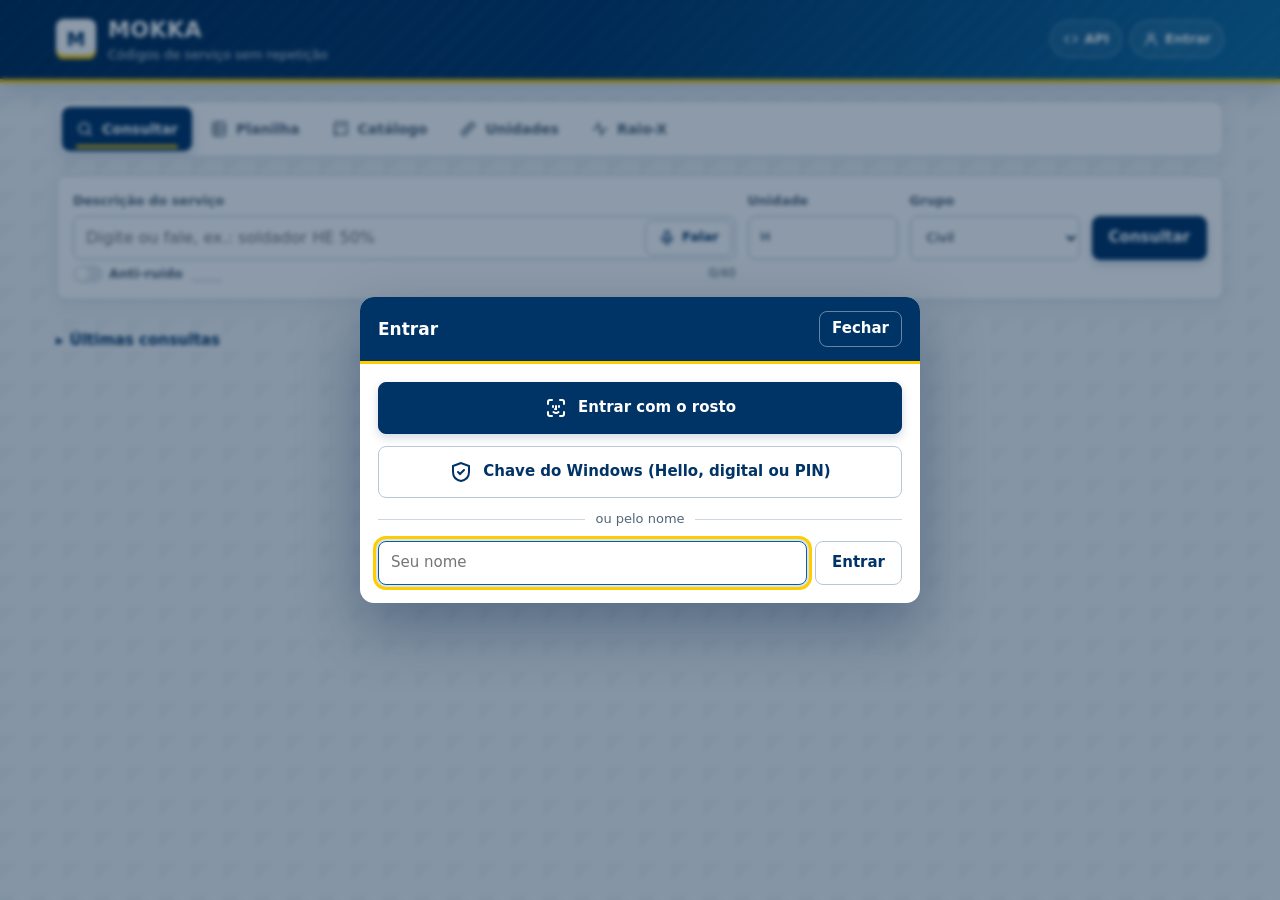
==== commit 5940c0a3: "feat: MOKKA v1.0 com PostgreSQL, curador que aprende, segurança forte e design polido - PostgreSQL 1" ====
--- a/codigos-api/src/main/resources/static/index.html
+++ b/codigos-api/src/main/resources/static/index.html
@@ -5,7 +5,7 @@
 <meta name="viewport" content="width=device-width, initial-scale=1, viewport-fit=cover">
 <meta name="theme-color" content="#003366">
 <title>MOKKA · Códigos de serviço</title>
-<link rel="stylesheet" href="style.css?v=10">
+<link rel="stylesheet" href="style.css?v=12">
 </head>
 <body>
 <div id="carregando" aria-hidden="true"></div>
@@ -19,6 +19,9 @@
   <symbol id="i-pessoa" viewBox="0 0 24 24" fill="none" stroke="currentColor" stroke-width="2" stroke-linecap="round"><circle cx="12" cy="8" r="4"/><path d="M4 21a8 8 0 0 1 16 0"/></symbol>
   <symbol id="i-rosto" viewBox="0 0 24 24" fill="none" stroke="currentColor" stroke-width="2" stroke-linecap="round"><path d="M4 8V6a2 2 0 0 1 2-2h2M16 4h2a2 2 0 0 1 2 2v2M20 16v2a2 2 0 0 1-2 2h-2M8 20H6a2 2 0 0 1-2-2v-2"/><path d="M9 10v1M15 10v1M12 10v3h-1M9.5 16a4 4 0 0 0 5 0"/></symbol>
   <symbol id="i-raio" viewBox="0 0 24 24" fill="none" stroke="currentColor" stroke-width="2" stroke-linecap="round" stroke-linejoin="round"><path d="M3 12h4l3-8 4 16 3-8h4"/></symbol>
+  <symbol id="i-baixar" viewBox="0 0 24 24" fill="none" stroke="currentColor" stroke-width="2" stroke-linecap="round" stroke-linejoin="round"><path d="M12 4v11m0 0-4-4m4 4 4-4M5 19h14"/></symbol>
+  <symbol id="i-banco" viewBox="0 0 24 24" fill="none" stroke="currentColor" stroke-width="2" stroke-linecap="round"><ellipse cx="12" cy="5" rx="8" ry="3"/><path d="M4 5v14c0 1.7 3.6 3 8 3s8-1.3 8-3V5M4 12c0 1.7 3.6 3 8 3s8-1.3 8-3"/></symbol>
+  <symbol id="i-pessoas" viewBox="0 0 24 24" fill="none" stroke="currentColor" stroke-width="2" stroke-linecap="round"><circle cx="9" cy="8" r="3.5"/><path d="M2.5 20a6.5 6.5 0 0 1 13 0M16 4.5a3.5 3.5 0 0 1 0 7M18 14a6.5 6.5 0 0 1 3.5 6"/></symbol>
   <symbol id="i-api" viewBox="0 0 24 24" fill="none" stroke="currentColor" stroke-width="2" stroke-linecap="round"><path d="m8 7-5 5 5 5M16 7l5 5-5 5"/></symbol>
 </svg>
 
@@ -32,6 +35,7 @@
       </div>
     </div>
     <div class="topo-acoes">
+      <span id="banco" class="banco oculto" role="status"><svg><use href="#i-banco"/></svg><span class="texto" id="banco-nome"></span></span>
       <a href="/swagger" target="_blank" rel="noopener" title="API (Swagger)"><svg><use href="#i-api"/></svg><span class="texto">API</span></a>
       <button type="button" id="usuario"><img id="usuario-foto" class="retrato oculto" alt=""><svg id="usuario-icone"><use href="#i-pessoa"/></svg><span id="usuario-nome">Entrar</span></button>
     </div>
@@ -40,12 +44,14 @@
 
 <nav class="abas" aria-label="Seções">
   <div>
+    <span class="indicador" aria-hidden="true"></span>
     <button type="button" data-aba="aba-consulta" class="ativa"><svg><use href="#i-busca"/></svg>Consultar</button>
     <button type="button" data-aba="aba-lote"><svg><use href="#i-planilha"/></svg>Planilha</button>
     <button type="button" data-aba="aba-catalogo"><svg><use href="#i-catalogo"/></svg>Catálogo</button>
     <button type="button" data-aba="aba-unidades"><svg><use href="#i-regua"/></svg>Unidades</button>
     <button type="button" data-aba="aba-raio-x"><svg><use href="#i-raio"/></svg>Raio-X</button>
-    <button type="button" data-aba="aba-curador" id="botao-curador"><svg><use href="#i-curador"/></svg>Curador <span class="contador oculto" id="qtd-curador"></span></button>
+    <button type="button" data-aba="aba-curador" id="botao-curador" class="so-curador"><svg><use href="#i-curador"/></svg>Curador <span class="contador oculto" id="qtd-curador"></span></button>
+    <button type="button" data-aba="aba-pessoas" class="so-admin"><svg><use href="#i-pessoas"/></svg>Pessoas</button>
   </div>
 </nav>
 
@@ -92,7 +98,7 @@
       </label>
       <label>Grupo
         <select id="grupo"><option>Civil</option><option>Facilities</option><option>Eletromecânica</option></select>
-        <span class="conta">&nbsp;</span>
+        <span class="conta"></span>
       </label>
       <button class="principal" type="submit">Consultar</button>
     </form>
@@ -128,13 +134,17 @@
   <section id="aba-lote" class="oculto">
     <h2>Planilha inteira</h2>
     <div class="links">
-      <a href="/modelo_lote.xlsx" download>Baixar modelo</a>
-      <a href="/exemplo_baguncado.xlsx" download>Baixar exemplo bagunçado</a>
-      <a href="/casos_teste.xlsx" download>Baixar casos de teste</a>
+      <a href="/modelo_lote.xlsx" download><svg><use href="#i-baixar"/></svg>Modelo</a>
+      <a href="/exemplo_baguncado.xlsx" download><svg><use href="#i-baixar"/></svg>Exemplo bagunçado</a>
+      <a href="/casos_teste.xlsx" download><svg><use href="#i-baixar"/></svg>Casos de teste</a>
     </div>
     <form class="lote-form cartao" id="form-lote">
       <label>Excel ou CSV (até 5000 linhas)
-        <input type="file" id="arquivo" accept=".xlsx,.xlsm,.csv,.txt">
+        <span class="arquivo" id="caixa-arquivo">
+          <input type="file" id="arquivo" accept=".xlsx,.xlsm,.csv,.txt">
+          <span class="arquivo-botao"><svg><use href="#i-planilha"/></svg>Escolher</span>
+          <span class="arquivo-nome" id="arquivo-nome">ou arraste a planilha aqui</span>
+        </span>
       </label>
       <label>Unidade se faltar
         <input id="lote-unidade" list="unidades" placeholder="ex.: SV" autocomplete="off">
@@ -232,9 +242,51 @@
 
   <section id="aba-curador" class="oculto">
     <h2>Pedidos para o curador</h2>
-    <p class="dica">Pedidos iguais, mesmo escritos diferente, vêm juntos: decida o grupo de uma vez.</p>
+    <p class="dica">Pedidos iguais, mesmo escritos diferente, vêm juntos. O MOKKA sugere a decisão e diz a certeza.</p>
+    <div class="barra-lote oculto" id="barra-curador">
+      <button type="button" class="principal" id="aceitar-sugestoes">Aceitar sugestões</button>
+      <span class="info" id="sugestoes-info"></span>
+    </div>
     <div class="pedidos" id="lista-curador"></div>
     <p class="vazio oculto" id="curador-vazio">Nenhum pedido esperando.</p>
+
+    <h2>O que o MOKKA aprendeu</h2>
+    <p class="dica">Cada decisão vira uma regra para a próxima consulta. Palavras ensinadas só valem depois que um curador aceitar.</p>
+    <div class="aprendeu">
+      <div class="cartao">
+        <h3>Descrições ligadas a um código</h3>
+        <ul class="regras" id="lista-regras"></ul>
+        <p class="vazio oculto" id="regras-vazio">Nada ainda: decida um pedido.</p>
+      </div>
+      <div class="cartao">
+        <h3>Palavras ensinadas</h3>
+        <ul class="regras" id="lista-palavras"></ul>
+        <p class="vazio oculto" id="palavras-vazio">Nada ainda: troque uma palavra falada.</p>
+      </div>
+    </div>
+  </section>
+
+  <section id="aba-pessoas" class="oculto">
+    <h2>Pessoas e perfis</h2>
+    <p class="dica">Comprador consulta e pede código. Curador também decide e ensina o MOKKA. Administrador também cuida das pessoas; para valer, ele entra com o rosto ou a chave do Windows.</p>
+    <div class="barra-lote">
+      <button type="button" id="desbloquear">Desbloquear entradas</button>
+      <button type="button" class="perigo" id="zerar">Zerar o banco</button>
+    </div>
+    <div class="rolagem">
+      <table>
+        <thead><tr><th>Conta</th><th>Nome</th><th>Perfil</th><th>Entra com</th><th>Desde</th></tr></thead>
+        <tbody id="lista-pessoas"></tbody>
+      </table>
+    </div>
+    <h2>Registro de segurança</h2>
+    <p class="dica">Os últimos acontecimentos: entradas, tentativas recusadas, códigos criados, decisões, perfis e fotos apagadas.</p>
+    <div class="rolagem">
+      <table>
+        <thead><tr><th>Quando</th><th>Quem</th><th>O que</th><th>Alvo</th><th>Detalhe</th><th>IP</th></tr></thead>
+        <tbody id="lista-auditoria"></tbody>
+      </table>
+    </div>
   </section>
 </main>
 
@@ -267,6 +319,7 @@
     </div>
     <button type="button" class="principal botao-chave" id="cadastrar-rosto"><svg><use href="#i-rosto"/></svg>Cadastrar meu rosto</button>
     <button type="button" class="botao-chave" id="cadastrar-chave"><svg><use href="#i-curador"/></svg>Cadastrar a chave do Windows</button>
+    <button type="button" class="perigo oculto" id="apagar-rosto">Apagar meu rosto e minhas fotos</button>
     <button type="button" class="perigo" id="sair">Sair</button>
   </div>
 </dialog>
@@ -280,7 +333,7 @@
     <div class="camera" id="rosto-camera"><video id="rosto-video" playsinline muted></video><svg class="anel" viewBox="0 0 100 100" aria-hidden="true"><circle cx="50" cy="50" r="47"/><circle class="progresso" cx="50" cy="50" r="47" pathLength="1"/></svg></div>
     <p class="info" id="rosto-info" role="status"></p>
     <button type="button" class="principal oculto" id="rosto-de-novo">Tentar de novo</button>
-    <p class="dica">A foto fica guardada pequena (uns 5 KB) e aparece em tudo o que você fizer.</p>
+    <p class="dica">A foto fica guardada pequena (uns 5 KB) e criptografada, aparece em tudo o que você fizer e pode ser apagada quando quiser.</p>
   </div>
 </dialog>
 
@@ -292,10 +345,10 @@
   <div class="janela-corpo ficha" id="ficha"></div>
 </dialog>
 
-<script src="fala.js?v=10"></script>
-<script src="local.js?v=10"></script>
-<script src="app.js?v=10"></script>
-<script src="rosto.js?v=10"></script>
-<script src="raiox.js?v=10"></script>
+<script src="fala.js?v=12"></script>
+<script src="local.js?v=12"></script>
+<script src="app.js?v=12"></script>
+<script src="rosto.js?v=12"></script>
+<script src="raiox.js?v=12"></script>
 </body>
 </html>
--- a/codigos-api/src/main/resources/static/style.css
+++ b/codigos-api/src/main/resources/static/style.css
@@ -102,6 +102,14 @@
 }
 .topo-acoes a:hover, .topo-acoes button:hover { background: rgba(255, 255, 255, .18); }
 .topo-acoes svg { width: 16px; height: 16px; flex: none; }
+.banco { display: inline-flex; align-items: center; gap: 6px; min-height: 38px; padding: 6px 12px; color: #fff; background: rgba(6, 118, 71, .35); border: 1px solid rgba(169, 220, 192, .55); border-radius: 99px; font-size: 13px; font-weight: 700; white-space: nowrap; animation: aparece .4s ease both; }
+.banco::before { content: ""; width: 8px; height: 8px; border-radius: 50%; background: #6ee7a8; box-shadow: 0 0 0 0 rgba(110, 231, 168, .7); animation: pulsar 2.4s ease-out infinite; }
+.banco.reserva { background: rgba(255, 204, 0, .18); border-color: rgba(255, 204, 0, .55); }
+.banco.reserva::before { background: var(--amarelo); animation: none; }
+.banco svg { width: 16px; height: 16px; flex: none; }
+@keyframes pulsar { 0% { box-shadow: 0 0 0 0 rgba(110, 231, 168, .7); } 70%, 100% { box-shadow: 0 0 0 7px rgba(110, 231, 168, 0); } }
+body:not([data-perfil="CURADOR"]):not([data-perfil="ADMIN"]) .so-curador { display: none !important; }
+body:not([data-perfil="ADMIN"]) .so-admin { display: none !important; }
 #usuario.logado { background: var(--amarelo); border-color: var(--amarelo); color: var(--azul); }
 #usuario .retrato { width: 26px; height: 26px; margin: -4px 0 -4px -6px; border: 2px solid var(--azul); }
 
@@ -133,6 +141,7 @@
 }
 
 nav.abas > div {
+  position: relative;
   display: flex;
   gap: 4px;
   padding: 5px;
@@ -163,7 +172,10 @@
 }
 nav.abas button svg { width: 18px; height: 18px; flex: none; }
 nav.abas button:hover { color: var(--azul); background: var(--azul-claro); }
-nav.abas button.ativa { color: #fff; background: var(--azul); }
+nav.abas button { z-index: 1; }
+nav.abas button.ativa { color: #fff; background: transparent; }
+nav.abas button.ativa:hover { color: #fff; background: transparent; }
+.indicador { position: absolute; z-index: 0; border-radius: 8px; background: var(--azul); box-shadow: 0 4px 12px rgba(0, 51, 102, .22); transition: left .38s cubic-bezier(.3, .9, .3, 1), width .38s cubic-bezier(.3, .9, .3, 1), top .38s, height .38s; pointer-events: none; }
 nav.abas button.ativa::after {
   content: "";
   position: absolute;
@@ -228,7 +240,7 @@
   transition: background .15s, border-color .15s, transform .15s, box-shadow .15s, color .15s;
 }
 button:hover:not(:disabled) { border-color: var(--azul); background: var(--azul-claro); transform: translateY(-1px); }
-button:active:not(:disabled) { transform: none; }
+button:active:not(:disabled) { transform: scale(.97); }
 button.principal { color: #fff; background: var(--azul); border-color: var(--azul); box-shadow: 0 4px 10px rgba(0, 51, 102, .18); }
 button.principal:hover:not(:disabled) { background: var(--azul-2); border-color: var(--azul-2); }
 button.perigo { color: var(--vermelho); }
@@ -270,7 +282,7 @@
 .campo-voz input::placeholder { text-transform: none; font-weight: 400; letter-spacing: 0; }
 .campo-voz .mic { position: absolute; right: 4px; top: 4px; bottom: 4px; min-height: 0; }
 .rodape-campo { display: flex; align-items: center; justify-content: space-between; gap: 10px; flex-wrap: wrap; font-size: 12px; font-weight: 400; }
-.conta { font-size: 12px; font-weight: 400; color: var(--fraco); font-variant-numeric: tabular-nums; }
+.conta { min-height: 18px; font-size: 12px; font-weight: 400; color: var(--fraco); font-variant-numeric: tabular-nums; }
 .conta.cheio { color: var(--vermelho); font-weight: 700; }
 .erro-texto { color: var(--vermelho) !important; }
 
@@ -360,7 +372,7 @@
 
 .rolagem { overflow-x: auto; background: var(--cartao); border: 1px solid var(--borda); border-radius: var(--raio); box-shadow: var(--sombra); }
 table { width: 100%; border-collapse: collapse; }
-th, td { padding: 10px 12px; text-align: left; vertical-align: top; border-bottom: 1px solid var(--linha); font-size: 14px; }
+th, td { padding: 10px 12px; text-align: left; vertical-align: middle; border-bottom: 1px solid var(--linha); font-size: 14px; }
 th { color: #fff; background: var(--azul); font-size: 11px; font-weight: 700; text-transform: uppercase; letter-spacing: .06em; white-space: nowrap; }
 tbody tr:nth-child(even) { background: #f8fafc; }
 tbody tr:hover { background: #eef6fb; }
@@ -392,10 +404,14 @@
 .falado-titulo { font-size: 11px; font-weight: 800; text-transform: uppercase; letter-spacing: .07em; color: var(--fraco); }
 .palavras { display: flex; flex-wrap: wrap; gap: 6px; }
 .palavras.tem-duvida { padding-top: 34px; }
-.palavra { min-height: 0; font-size: 14px; font-weight: 700; padding: 4px 10px; border-radius: 8px; border: 1px solid transparent; background: var(--azul-claro); color: var(--azul); animation: pop .3s cubic-bezier(.2, .8, .2, 1.3) both; animation-delay: calc(var(--i, 0) * 45ms); }
+.palavra { display: inline-flex; align-items: center; min-height: 32px; font-size: 14px; font-weight: 700; padding: 4px 10px; border-radius: 8px; border: 1px solid transparent; background: var(--azul-claro); color: var(--azul); animation: pop .3s cubic-bezier(.2, .8, .2, 1.3) both; animation-delay: calc(var(--i, 0) * 45ms); transition: transform .2s ease, box-shadow .2s ease, background .25s ease; }
+.palavras.parado .palavra { animation: none; }
+.palavra.duvida:hover { transform: translateY(-2px); box-shadow: 0 4px 10px rgba(242, 181, 27, .35); }
+.palavra.aberta { transform: translateY(-2px) scale(1.04); box-shadow: 0 0 0 3px rgba(255, 204, 0, .45); }
 .palavra.duvida { background: #fff8e1; color: #6b4a00; border-color: var(--amarelo); border-bottom-width: 3px; cursor: pointer; }
 .palavra.duvida::after { content: "▾"; font-size: 10px; margin-left: 5px; }
-.palavra.trocada { background: #e7f6ee; color: var(--verde); animation: brilho .9s ease; }
+.palavras.parado .palavra.trocada, .palavra.trocada { background: #e7f6ee; color: var(--verde); animation: troca .45s cubic-bezier(.2, .8, .2, 1.2) both, brilho .9s ease .3s; }
+@keyframes troca { 0% { opacity: 0; transform: translateY(10px) scale(.9); } 100% { opacity: 1; transform: none; } }
 @keyframes pop { from { opacity: 0; transform: scale(.85) translateY(4px); } to { opacity: 1; transform: none; } }
 @keyframes brilho { 0% { box-shadow: 0 0 0 0 rgba(6, 118, 71, .4); } 100% { box-shadow: 0 0 0 10px rgba(6, 118, 71, 0); } }
 .falado-nota { flex-basis: 100%; font-size: 12px; color: var(--fraco); }
@@ -425,9 +441,13 @@
 .bolha:hover::after { border-top-color: var(--amarelo); }
 @keyframes flutua { 0%, 100% { translate: 0 0; } 50% { translate: 0 -3px; } }
 @keyframes aparece { from { opacity: 0; scale: .8; } to { opacity: 1; scale: 1; } }
-.opcoes { position: absolute; top: calc(100% + 6px); left: 0; z-index: 20; display: flex; flex-wrap: wrap; align-items: center; gap: 6px; width: max-content; max-width: min(420px, 80vw); padding: 10px; background: #fff; border: 1px solid var(--borda); border-radius: 10px; box-shadow: 0 10px 28px rgba(16, 33, 58, .16); animation: pop .2s ease both; }
+.opcoes { position: absolute; top: calc(100% + 6px); left: 0; z-index: 20; display: flex; flex-wrap: wrap; align-items: center; gap: 6px; width: max-content; max-width: min(420px, 80vw); padding: 10px; background: #fff; border: 1px solid var(--borda); border-radius: 10px; box-shadow: 0 10px 28px rgba(16, 33, 58, .16); transform-origin: top left; animation: abrir-menu .22s cubic-bezier(.2, .8, .2, 1.1) both; }
+.opcoes.saindo { animation: fechar-menu .16s ease both; }
+@keyframes abrir-menu { from { opacity: 0; transform: translateY(-6px) scale(.94); } to { opacity: 1; transform: none; } }
+@keyframes fechar-menu { to { opacity: 0; transform: translateY(-4px) scale(.96); } }
 .opcoes span { flex-basis: 100%; font-size: 12px; color: var(--fraco); }
-.opcoes button { min-height: 34px; padding: 4px 12px; font-size: 13px; border-radius: 99px; background: var(--azul-claro); border-color: transparent; }
+.opcoes button { min-height: 34px; padding: 4px 12px; font-size: 13px; border-radius: 99px; background: var(--azul-claro); border-color: transparent; animation: pop .25s cubic-bezier(.2, .8, .2, 1.3) both; animation-delay: calc(var(--i, 0) * 40ms + 60ms); }
+.opcoes button:hover:not(:disabled) { background: var(--amarelo); color: var(--azul); }
 .opcoes button.manter { background: none; border-color: var(--borda); color: var(--fraco); }
 
 details.historico { margin-top: 22px; }
@@ -440,15 +460,27 @@
 .lote-form { display: grid; grid-template-columns: minmax(0, 2fr) minmax(0, 1fr) minmax(0, 1fr) auto; gap: 12px; align-items: end; }
 .lote-form .colar { grid-column: 1 / -1; }
 .lote-form textarea { margin-top: 6px; }
-.links { display: flex; gap: 14px; flex-wrap: wrap; margin: -4px 0 12px; font-size: 14px; }
+.links { display: flex; gap: 8px; flex-wrap: wrap; margin: -2px 0 14px; }
+.links a { display: inline-flex; align-items: center; gap: 6px; min-height: 36px; padding: 6px 14px; color: var(--azul); background: var(--cartao); border: 1px solid var(--borda); border-radius: 99px; font-size: 13px; font-weight: 700; text-decoration: none; transition: background .15s, border-color .15s, transform .15s; }
+.links a:hover { background: var(--azul-claro); border-color: var(--azul); transform: translateY(-1px); }
+.links svg { width: 15px; height: 15px; }
+.arquivo { position: relative; display: flex; align-items: center; gap: 10px; min-height: 44px; padding: 4px 12px 4px 4px; background: #fff; border: 1px dashed #9fb3c8; border-radius: 8px; cursor: pointer; transition: border-color .18s, background .18s; }
+.arquivo:hover, .arquivo.arrastando { border-color: var(--azul); background: var(--azul-claro); }
+.arquivo input { position: absolute; inset: 0; width: 100%; height: 100%; min-height: 0; padding: 0; opacity: 0; cursor: pointer; }
+.arquivo-botao { display: inline-flex; align-items: center; gap: 6px; flex: none; min-height: 34px; padding: 4px 12px; color: #fff; background: var(--azul); border-radius: 6px; font-size: 13px; font-weight: 700; }
+.arquivo-botao svg { width: 16px; height: 16px; }
+.arquivo-nome { min-width: 0; overflow: hidden; color: var(--fraco); font-size: 14px; font-weight: 400; white-space: nowrap; text-overflow: ellipsis; }
+.arquivo.escolhido .arquivo-nome { color: var(--texto); font-weight: 600; }
 .relatorio { margin-top: 14px; padding: 12px 16px; background: #f6f9fc; border: 1px solid var(--borda); border-left: 6px solid var(--azul-2); border-radius: var(--raio); animation: surgir .3s ease both; }
 .relatorio b { font-size: 13px; color: var(--azul); }
 .relatorio ul { margin: 6px 0 0; padding-left: 20px; font-size: 13px; }
 .chips { display: flex; flex-wrap: wrap; gap: 8px; margin: 16px 0 10px; }
-.chips button { min-height: 36px; padding: 5px 14px; border-radius: 99px; font-size: 13px; }
+.chips button { min-height: 36px; padding: 5px 14px; border-radius: 99px; font-size: 13px; animation: pop .3s cubic-bezier(.2, .8, .2, 1.3) both; animation-delay: calc(var(--i, 0) * 50ms); }
 .chips button.ativa { color: #fff; background: var(--azul); border-color: var(--azul); }
 .chips button.ativa .res { color: #fff; }
 .barra-lote { display: flex; flex-wrap: wrap; gap: 10px; align-items: center; margin: 10px 0; }
+.barra-lote button { min-width: 210px; }
+td select { min-width: 160px; }
 .info { color: var(--fraco); font-size: 13px; margin: 6px 0 10px; }
 
 .numeros { display: grid; grid-template-columns: repeat(auto-fit, minmax(150px, 1fr)); gap: 12px; margin-top: 14px; }
@@ -465,7 +497,38 @@
 .grupo .repetido { margin-top: 4px; padding-left: 12px; border-left: 2px solid var(--linha); font-size: 13px; color: var(--fraco); }
 
 .pedidos { display: grid; gap: 12px; }
-.pedido { padding: 14px 16px; background: var(--cartao); border: 1px solid var(--borda); border-left: 6px solid var(--amarelo); border-radius: var(--raio); box-shadow: var(--sombra); animation: surgir .3s ease both; }
+.pedido { padding: 14px 16px; background: var(--cartao); border: 1px solid var(--borda); border-left: 6px solid var(--amarelo); border-radius: var(--raio); box-shadow: var(--sombra); animation: surgir .3s ease both; animation-delay: calc(var(--i, 0) * 50ms); }
+.pedido .acoes { display: flex; gap: 8px; flex-wrap: wrap; }
+.pedido .acoes button { min-width: 150px; }
+.sugestao { flex: 1 1 100%; display: flex; flex-wrap: wrap; align-items: center; gap: 6px 12px; padding: 8px 12px; border-radius: 8px; background: #f6f9fc; border: 1px dashed var(--borda); font-size: 13px; color: var(--fraco); animation: surgir .35s ease both; }
+.sugestao b { color: var(--azul); font-size: 13px; }
+.sugestao.forte { border-style: solid; }
+.sugestao.forte.RECUSAR { background: #fff4f2; border-color: #f1c2bd; }
+.sugestao.forte.APROVAR { background: #effaf3; border-color: #a9dcc0; }
+.sugestao.RECUSAR .certeza i { background: linear-gradient(90deg, var(--vermelho) var(--p), var(--linha) var(--p)); }
+.sugestao.APROVAR .certeza i { background: linear-gradient(90deg, var(--verde) var(--p), var(--linha) var(--p)); }
+.certeza { min-width: 72px; }
+.certeza i { transform-origin: left; animation: encher .8s cubic-bezier(.2, .8, .2, 1) both; }
+@keyframes encher { from { transform: scaleX(0); } to { transform: none; } }
+.aprendeu { display: grid; grid-template-columns: repeat(auto-fit, minmax(min(100%, 420px), 1fr)); gap: 12px; align-items: stretch; }
+.aprendeu .cartao { display: flex; flex-direction: column; margin: 0; }
+.aprendeu h3 { margin: 0 0 10px; font-size: 14px; color: var(--azul); }
+.aprendeu .vazio { flex: 1; }
+.regras { margin: 0; padding: 0; list-style: none; display: grid; gap: 6px; max-height: 380px; overflow-y: auto; }
+.regras li { display: flex; align-items: center; justify-content: space-between; gap: 8px 12px; min-height: 48px; padding: 6px 10px; background: #f8fafc; border-radius: 8px; animation: surgir .3s ease both; animation-delay: calc(var(--i, 0) * 30ms); }
+.regra-texto { display: flex; flex-wrap: wrap; align-items: center; gap: 4px 8px; min-width: 0; font-size: 14px; }
+.regra-texto em { color: var(--fraco); font-style: normal; font-size: 12px; }
+.regra-texto .seta { color: var(--fraco); }
+.regra-botoes { display: flex; gap: 6px; flex: none; }
+.regra-botoes button { min-height: 34px; min-width: 84px; padding: 4px 10px; font-size: 13px; }
+.regra-botoes button.link { min-width: 0; }
+.tipo { font-size: 12px; font-weight: 800; }
+.tipo.IGUAL { color: var(--vermelho); }
+.tipo.DIFERENTE { color: var(--verde); }
+.selo.SUGERIDA { background: #fff3c4; color: var(--amarelo-escuro); }
+.selo.ACEITA { background: #e7f6ee; color: var(--verde); }
+.selo.RECUSADA { background: #eef2f6; color: var(--fraco); }
+.selo.aprendido { background: var(--azul); color: #fff; animation: pop .35s cubic-bezier(.2, .8, .2, 1.3) both; }
 .pedido-topo { display: flex; justify-content: space-between; align-items: flex-start; gap: 12px; flex-wrap: wrap; }
 .pedido h3 { margin: 0; font-size: 16px; color: var(--azul); }
 .pedido .quantos { display: inline-block; margin-bottom: 4px; padding: 1px 9px; border-radius: 99px; background: var(--azul); color: #fff; font-size: 12px; font-weight: 700; }
@@ -473,7 +536,8 @@
 .pedido ul { margin: 10px 0 0; padding: 0; list-style: none; display: grid; gap: 6px; }
 .pedido li { display: flex; gap: 8px; align-items: baseline; flex-wrap: wrap; font-size: 14px; padding: 6px 10px; background: #f8fafc; border-radius: 8px; }
 .pedido li em { color: var(--fraco); font-style: normal; font-size: 13px; }
-.vazio { padding: 18px 0; color: var(--fraco); }
+.vazio { display: flex; align-items: center; justify-content: center; gap: 10px; min-height: 72px; margin: 4px 0; padding: 18px; color: var(--fraco); background: rgba(255, 255, 255, .6); border: 1px dashed var(--borda); border-radius: var(--raio); font-weight: 600; animation: surgir .3s ease both; }
+.vazio::before { content: ""; width: 10px; height: 10px; border-radius: 50%; background: var(--borda); }
 
 dialog { width: min(560px, calc(100vw - 24px)); max-height: calc(100dvh - 24px); padding: 0; border: 0; border-radius: 14px; box-shadow: 0 24px 60px rgba(0, 31, 66, .35); color: var(--texto); }
 dialog::backdrop { background: rgba(0, 31, 66, .45); -webkit-backdrop-filter: blur(2px); backdrop-filter: blur(2px); }
@@ -482,7 +546,9 @@
 .janela-topo h2 { margin: 0; color: #fff; font-size: 17px; }
 .janela-topo button { min-height: 36px; padding: 4px 12px; color: #fff; background: transparent; border-color: rgba(255, 255, 255, .4); }
 .janela-topo button:hover:not(:disabled) { background: rgba(255, 255, 255, .15); }
-.janela-corpo { display: grid; gap: 14px; padding: 18px; }
+.janela-corpo { display: grid; gap: 12px; padding: 18px; }
+.janela-corpo > button { min-height: 52px; }
+.info:empty { display: none; }
 .ou { display: flex; align-items: center; gap: 10px; color: var(--fraco); font-size: 13px; }
 .ou::before, .ou::after { content: ""; flex: 1; height: 1px; background: var(--borda); }
 .botao-chave { display: flex; align-items: center; justify-content: center; gap: 10px; width: 100%; min-height: 52px; font-size: 15px; }
@@ -594,7 +660,8 @@
   }
   nav.abas button { flex: 1; flex-direction: column; gap: 2px; padding: 6px 2px; font-size: 11px; min-width: 0; }
   nav.abas button svg { width: 22px; height: 22px; }
-  nav.abas button.ativa { color: var(--azul); background: var(--azul-claro); }
+  nav.abas button.ativa, nav.abas button.ativa:hover { color: var(--azul); background: transparent; }
+  .indicador { background: var(--azul-claro); box-shadow: none; }
   nav.abas button.ativa::after { top: 0; bottom: auto; }
   nav.abas .contador { position: absolute; top: 2px; right: 50%; margin-right: -24px; }
   main { padding: 14px 12px 40px; }
@@ -605,6 +672,7 @@
   .campo-voz input { padding-right: 60px; }
   .rodape-campo { align-items: flex-start; }
   .busca { flex-direction: column; }
+  .links a { flex: 1 1 calc(50% - 4px); justify-content: center; }
 
   .rolagem { overflow: visible; background: none; border: 0; box-shadow: none; }
   .rolagem table, .rolagem tbody, .rolagem tr, .rolagem td { display: block; width: 100%; }
@@ -613,7 +681,16 @@
   .rolagem td { display: grid; grid-template-columns: 38% 1fr; gap: 8px; padding: 5px 0; border: 0; }
   .rolagem td::before { content: attr(data-r); color: var(--fraco); font-size: 11px; font-weight: 800; text-transform: uppercase; letter-spacing: .04em; padding-top: 2px; }
   .rolagem td:empty, .rolagem td[data-vazio] { display: none; }
+  .rolagem td > * { justify-self: start; }
   .rolagem td.acao { grid-template-columns: 1fr; }
+  .rolagem td.acao > * { justify-self: stretch; }
+  .conta:empty { display: none; }
+  .barra-lote button { flex: 1 1 100%; }
+  .pedido .acoes { width: 100%; }
+  .pedido .acoes button { flex: 1; min-width: 0; }
+  .regras li { flex-direction: column; align-items: stretch; }
+  .regra-botoes button { flex: 1; }
+  td select { min-width: 0; }
   .rolagem td.acao::before { display: none; }
   .rolagem td.acao button, .rolagem td.acao select { width: 100%; }
   .raio-topo { grid-template-columns: 1fr; }
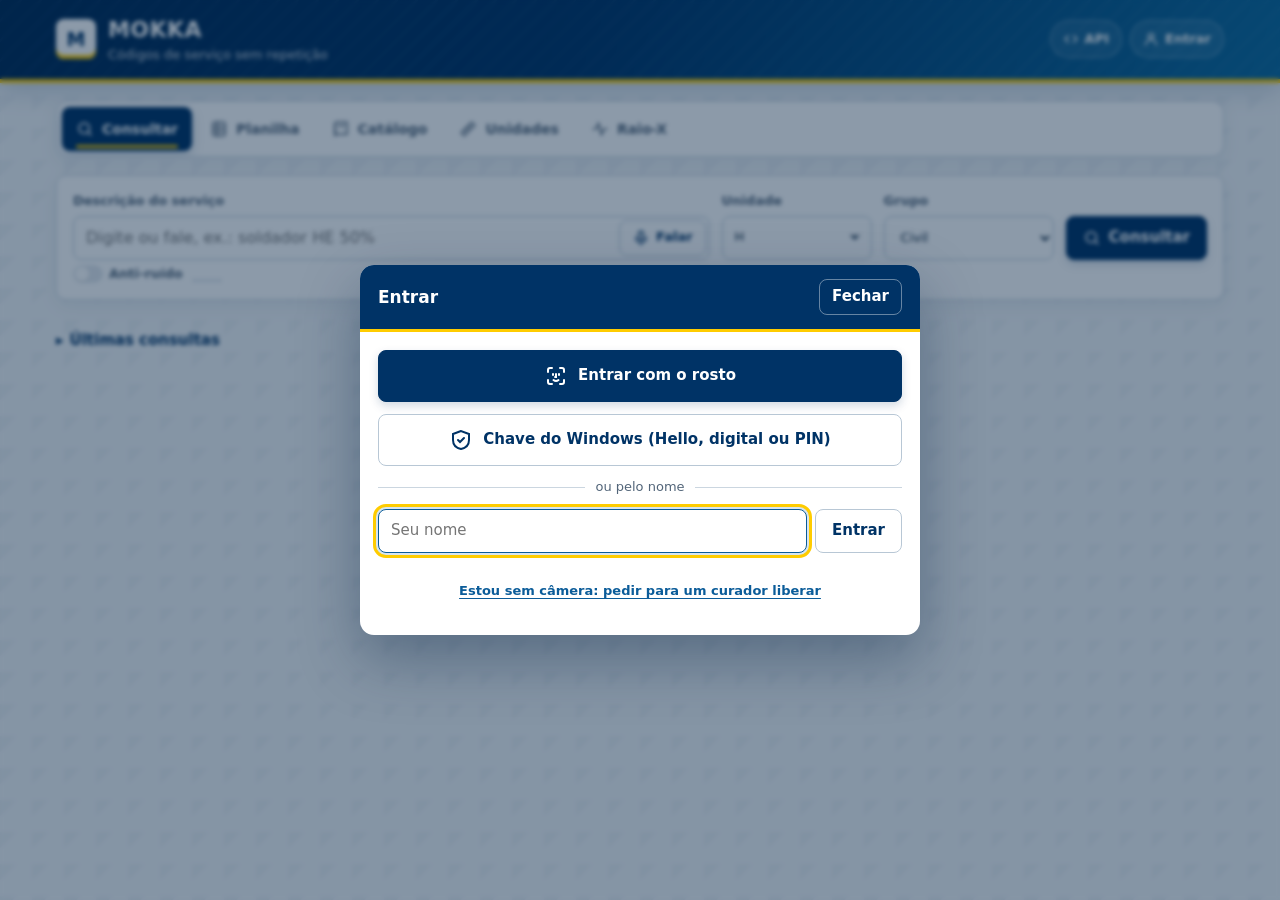
==== commit d0938cb8: "feat: curador visual, anti-ruído mais firme, retorno visual e entrada sem câmera - Curador: pedido e" ====
--- a/codigos-api/src/main/resources/static/index.html
+++ b/codigos-api/src/main/resources/static/index.html
@@ -5,7 +5,7 @@
 <meta name="viewport" content="width=device-width, initial-scale=1, viewport-fit=cover">
 <meta name="theme-color" content="#003366">
 <title>MOKKA · Códigos de serviço</title>
-<link rel="stylesheet" href="style.css?v=12">
+<link rel="stylesheet" href="style.css?v=15">
 </head>
 <body>
 <div id="carregando" aria-hidden="true"></div>
@@ -23,6 +23,17 @@
   <symbol id="i-banco" viewBox="0 0 24 24" fill="none" stroke="currentColor" stroke-width="2" stroke-linecap="round"><ellipse cx="12" cy="5" rx="8" ry="3"/><path d="M4 5v14c0 1.7 3.6 3 8 3s8-1.3 8-3V5M4 12c0 1.7 3.6 3 8 3s8-1.3 8-3"/></symbol>
   <symbol id="i-pessoas" viewBox="0 0 24 24" fill="none" stroke="currentColor" stroke-width="2" stroke-linecap="round"><circle cx="9" cy="8" r="3.5"/><path d="M2.5 20a6.5 6.5 0 0 1 13 0M16 4.5a3.5 3.5 0 0 1 0 7M18 14a6.5 6.5 0 0 1 3.5 6"/></symbol>
   <symbol id="i-api" viewBox="0 0 24 24" fill="none" stroke="currentColor" stroke-width="2" stroke-linecap="round"><path d="m8 7-5 5 5 5M16 7l5 5-5 5"/></symbol>
+  <symbol id="i-ok" viewBox="0 0 24 24" fill="none" stroke="currentColor" stroke-width="2" stroke-linecap="round" stroke-linejoin="round"><path d="m5 12.5 4.5 4.5L19 7.5"/></symbol>
+  <symbol id="i-mais" viewBox="0 0 24 24" fill="none" stroke="currentColor" stroke-width="2" stroke-linecap="round" stroke-linejoin="round"><path d="M12 5v14M5 12h14"/></symbol>
+  <symbol id="i-x" viewBox="0 0 24 24" fill="none" stroke="currentColor" stroke-width="2" stroke-linecap="round" stroke-linejoin="round"><path d="M6 6l12 12M18 6 6 18"/></symbol>
+  <symbol id="i-volta" viewBox="0 0 24 24" fill="none" stroke="currentColor" stroke-width="2" stroke-linecap="round" stroke-linejoin="round"><path d="M9 14 4 9l5-5"/><path d="M4 9h10a6 6 0 0 1 0 12h-3"/></symbol>
+  <symbol id="i-seta" viewBox="0 0 24 24" fill="none" stroke="currentColor" stroke-width="2" stroke-linecap="round" stroke-linejoin="round"><path d="M5 12h14M13 6l6 6-6 6"/></symbol>
+  <symbol id="i-cadeado" viewBox="0 0 24 24" fill="none" stroke="currentColor" stroke-width="2" stroke-linecap="round" stroke-linejoin="round"><rect x="4" y="11" width="16" height="10" rx="2"/><path d="M8 11V7a4 4 0 0 1 7.5-2"/></symbol>
+  <symbol id="i-relogio" viewBox="0 0 24 24" fill="none" stroke="currentColor" stroke-width="2" stroke-linecap="round" stroke-linejoin="round"><circle cx="12" cy="12" r="9"/><path d="M12 7v5l3 2"/></symbol>
+  <symbol id="i-brilho" viewBox="0 0 24 24" fill="none" stroke="currentColor" stroke-width="2" stroke-linecap="round" stroke-linejoin="round"><path d="M12 3v4M12 17v4M3 12h4M17 12h4M6 6l2.5 2.5M15.5 15.5 18 18M18 6l-2.5 2.5M8.5 15.5 6 18"/></symbol>
+  <symbol id="i-igual" viewBox="0 0 24 24" fill="none" stroke="currentColor" stroke-width="2" stroke-linecap="round" stroke-linejoin="round"><path d="M6 9h12M6 15h12"/></symbol>
+  <symbol id="i-quase" viewBox="0 0 24 24" fill="none" stroke="currentColor" stroke-width="2" stroke-linecap="round" stroke-linejoin="round"><path d="M5 9c2-2 4-2 7 0s5 2 7 0M5 15c2-2 4-2 7 0s5 2 7 0"/></symbol>
+  <symbol id="i-subir" viewBox="0 0 24 24" fill="none" stroke="currentColor" stroke-width="2" stroke-linecap="round" stroke-linejoin="round"><path d="M12 16V4M7 9l5-5 5 5"/><path d="M4 16v3a2 2 0 0 0 2 2h12a2 2 0 0 0 2-2v-3"/></symbol>
 </svg>
 
 <header class="topo">
@@ -70,7 +81,7 @@
         <li><q>eletricista hora extra cem por cento, unidade hora</q><span>→ <b class="res BLOQUEAR">Já existe</b></span></li>
         <li><q>vigilante noturno doze por trinta e seis, unidade hora</q><span>→ <b class="res REVISAR">Parecido</b></span></li>
         <li><q>criar operador de drone para inspeção, unidade hora</q><span>→ <b class="res LIBERAR">Novo</b></span></li>
-        <li><q>técnico de segurança do trabalho hora extra cem por cento domingo e feriado</q><span>→ abrevia para caber em 40</span></li>
+        <li><q>técnico de segurança do trabalho hora extra cem por cento domingo e feriado</q><span>→ abrevia no padrão do SAP</span></li>
       </ol>
       <p class="info" id="ultimo-ouvido"></p>
     </div>
@@ -78,7 +89,7 @@
     <form id="consulta" class="cartao" autocomplete="off">
       <label>Descrição do serviço
         <span class="campo-voz">
-          <input id="descricao" maxlength="40" required placeholder="Digite ou fale, ex.: soldador HE 50%">
+          <input id="descricao" maxlength="120" required placeholder="Digite ou fale, ex.: soldador HE 50%">
           <button type="button" class="mic" id="mic-descricao"></button>
         </span>
         <span class="rodape-campo">
@@ -90,9 +101,10 @@
           </span>
           <span class="conta" id="conta">0/40</span>
         </span>
+        <span class="correcao oculto" id="correcao" role="status"></span>
       </label>
       <label>Unidade
-        <input id="unidade" maxlength="30" required list="unidades" value="H" placeholder="hora, m2…">
+        <input id="unidade" maxlength="30" required value="H" placeholder="hora, m2…" autocomplete="off" role="combobox" aria-expanded="false">
         <datalist id="unidades"></datalist>
         <span class="conta" id="unidade-dica"></span>
       </label>
@@ -100,7 +112,7 @@
         <select id="grupo"><option>Civil</option><option>Facilities</option><option>Eletromecânica</option></select>
         <span class="conta"></span>
       </label>
-      <button class="principal" type="submit">Consultar</button>
+      <button class="principal com-icone" type="submit"><svg><use href="#i-busca"/></svg>Consultar</button>
     </form>
 
     <div id="falado" class="falado oculto" aria-live="polite">
@@ -110,16 +122,22 @@
     </div>
 
     <section id="resultado" class="oculto">
+      <div id="novo" class="cartao decisao">
+        <div class="decisao-topo">
+          <span class="sinal" id="sinal" aria-hidden="true"><svg><use href="#i-igual"/></svg></span>
+          <span id="rotulo-justificativa" class="decisao-texto">Nenhum serve? Diga por que é diferente.</span>
+          <div class="linha-botoes">
+            <button id="usar-primeiro" type="button" class="principal com-icone oculto"><svg><use href="#i-ok"/></svg><span>Usar o código</span></button>
+            <button id="criar" type="button" class="com-icone"><svg><use href="#i-mais"/></svg><span>Criar código novo</span></button>
+          </div>
+        </div>
+        <textarea id="justificativa" maxlength="200" aria-labelledby="rotulo-justificativa" placeholder="Por que é diferente dos que já existem?"></textarea>
+      </div>
       <h2>Parecidos no catálogo</h2>
       <div class="rolagem"><table>
         <thead><tr><th>Código</th><th>Descrição</th><th>Un.</th><th>Aderência</th><th>O que muda</th><th></th></tr></thead>
         <tbody id="candidatos"></tbody>
       </table></div>
-      <div id="novo" class="cartao">
-        <label for="justificativa" id="rotulo-justificativa">Nenhum serve? Diga por que é diferente.</label>
-        <textarea id="justificativa" maxlength="200"></textarea>
-        <div class="linha-botoes"><button id="criar" type="button">Criar código novo</button></div>
-      </div>
     </section>
 
     <details class="historico" id="caixa-historico">
@@ -147,12 +165,12 @@
         </span>
       </label>
       <label>Unidade se faltar
-        <input id="lote-unidade" list="unidades" placeholder="ex.: SV" autocomplete="off">
+        <input id="lote-unidade" placeholder="ex.: SV" autocomplete="off" role="combobox" aria-expanded="false">
       </label>
       <label>Grupo se faltar
         <select id="lote-grupo"><option value="">—</option><option>Civil</option><option>Facilities</option><option>Eletromecânica</option></select>
       </label>
-      <button class="principal" type="submit" id="analisar">Analisar</button>
+      <button class="principal com-icone" type="submit" id="analisar"><svg><use href="#i-planilha"/></svg>Analisar</button>
       <details class="colar">
         <summary>Ou cole a lista</summary>
         <textarea id="lote-texto" rows="5" placeholder="Uma descrição por linha (colunas separadas por ; ou tab)"></textarea>
@@ -162,8 +180,8 @@
       <div class="relatorio" id="lote-relatorio"></div>
       <div class="chips" id="lote-chips"></div>
       <div class="barra-lote">
-        <button class="principal" type="button" id="importar">Importar no banco</button>
-        <button type="button" id="exportar">Baixar Excel organizado</button>
+        <button class="principal com-icone" type="button" id="importar"><svg><use href="#i-banco"/></svg>Importar no banco</button>
+        <button type="button" class="com-icone" id="exportar"><svg><use href="#i-baixar"/></svg>Baixar Excel organizado</button>
       </div>
       <p class="info" id="lote-info"></p>
       <div class="rolagem"><table>
@@ -218,13 +236,16 @@
           <b>0</b><span>Com o MOKKA</span>
         </div>
       </div>
-      <div class="economia cartao">
-        <span class="rotulo">Economia estimada</span>
-        <b id="economia-valor">R$ 0</b>
-        <span id="economia-texto" class="info"></span>
-        <label>Custo de um código duplicado (cadastro, aprovação, conferência e manutenção no SAP)
-          <span class="linha-custo"><input type="range" id="custo" min="50" max="1000" step="50" value="250"><output id="custo-valor">R$ 250</output></span>
-        </label>
+      <div class="ganho cartao">
+        <span class="rotulo">Ganho no serviço</span>
+        <b><span id="ganho-lista">0</span>% menor</b>
+        <span class="info">é a lista que o comprador percorre para achar o código, sem os repetidos</span>
+        <ul class="ganhos">
+          <li><b id="ganho-repetidos">0</b><span>códigos repetidos saem do caminho do comprador</span></li>
+          <li><b id="ganho-antes">0</b><span id="ganho-antes-texto">era repetido; agora nenhum código novo nasce repetido</span></li>
+          <li><b id="ganho-evitados">0</b><span>duplicados barrados nas consultas</span></li>
+          <li><b id="ganho-aprendeu">0</b><span>decisões do curador e dos compradores que ensinaram o MOKKA</span></li>
+        </ul>
       </div>
     </div>
     <h2>O que mudou</h2>
@@ -241,14 +262,25 @@
   </section>
 
   <section id="aba-curador" class="oculto">
+    <div id="caixa-entradas" class="oculto">
+      <h2>Pedidos de entrada</h2>
+      <p class="dica">Quem está sem câmera pede para entrar na própria conta. Aceite só quem você reconhece: fica registrado que foi você.</p>
+      <div class="pedidos" id="lista-entradas"></div>
+    </div>
+    <div class="resumo-curador" id="resumo-curador">
+      <div class="kpi espera"><svg><use href="#i-relogio"/></svg><b id="kpi-esperando">0</b><span>esperando</span></div>
+      <div class="kpi aprova"><svg><use href="#i-mais"/></svg><b id="kpi-aprovados">0</b><span>aprovados hoje</span></div>
+      <div class="kpi recusa"><svg><use href="#i-igual"/></svg><b id="kpi-recusados">0</b><span>recusados hoje</span></div>
+      <div class="kpi aprende"><svg><use href="#i-brilho"/></svg><b id="kpi-regras">0</b><span>regras aprendidas</span></div>
+    </div>
     <h2>Pedidos para o curador</h2>
     <p class="dica">Pedidos iguais, mesmo escritos diferente, vêm juntos. O MOKKA sugere a decisão e diz a certeza.</p>
     <div class="barra-lote oculto" id="barra-curador">
-      <button type="button" class="principal" id="aceitar-sugestoes">Aceitar sugestões</button>
+      <button type="button" class="principal com-icone" id="aceitar-sugestoes"><svg><use href="#i-brilho"/></svg><span>Aceitar sugestões</span></button>
       <span class="info" id="sugestoes-info"></span>
     </div>
     <div class="pedidos" id="lista-curador"></div>
-    <p class="vazio oculto" id="curador-vazio">Nenhum pedido esperando.</p>
+    <div class="tudo-em-dia oculto" id="curador-vazio"><svg viewBox="0 0 52 52" aria-hidden="true"><circle cx="26" cy="26" r="23"/><path d="M15 27l7 7 15-16"/></svg><b>Tudo em dia</b><span>Nenhum pedido esperando o curador.</span></div>
 
     <h2>O que o MOKKA aprendeu</h2>
     <p class="dica">Cada decisão vira uma regra para a próxima consulta. Palavras ensinadas só valem depois que um curador aceitar.</p>
@@ -304,6 +336,14 @@
       <button type="submit">Entrar</button>
     </form>
     <p class="info" id="entrar-info"></p>
+    <button type="button" class="link" id="sem-camera">Estou sem câmera: pedir para um curador liberar</button>
+    <form class="pedir-entrada oculto" id="form-pedir">
+      <p class="dica">Escreva seu nome e uma observação. Um curador ou administrador confere e libera; fica registrado quem aceitou. O pedido vale 15 minutos.</p>
+      <input id="pedir-nome" maxlength="60" placeholder="Seu nome" autocomplete="name" required>
+      <textarea id="pedir-obs" maxlength="300" minlength="5" required placeholder="Ex.: estou no notebook da sala 3, sem câmera. Ramal 2241."></textarea>
+      <button type="submit" class="principal" id="pedir-enviar">Pedir para entrar</button>
+      <p class="info" id="pedir-info" role="status"></p>
+    </form>
   </div>
 </dialog>
 
@@ -316,6 +356,12 @@
     <div class="conta-topo">
       <img id="conta-foto" class="retrato grande oculto" alt="">
       <p class="info" id="conta-info"></p>
+    </div>
+    <div class="foto-perfil">
+      <span class="foto-perfil-titulo">Foto do perfil</span>
+      <button type="button" id="foto-camera"><svg><use href="#i-rosto"/></svg>Pela câmera</button>
+      <label class="botao-arquivo"><input type="file" id="foto-arquivo" accept="image/*">Escolher arquivo</label>
+      <button type="button" class="link oculto" id="foto-tirar">Remover</button>
     </div>
     <button type="button" class="principal botao-chave" id="cadastrar-rosto"><svg><use href="#i-rosto"/></svg>Cadastrar meu rosto</button>
     <button type="button" class="botao-chave" id="cadastrar-chave"><svg><use href="#i-curador"/></svg>Cadastrar a chave do Windows</button>
@@ -345,10 +391,10 @@
   <div class="janela-corpo ficha" id="ficha"></div>
 </dialog>
 
-<script src="fala.js?v=12"></script>
-<script src="local.js?v=12"></script>
-<script src="app.js?v=12"></script>
-<script src="rosto.js?v=12"></script>
-<script src="raiox.js?v=12"></script>
+<script src="fala.js?v=15"></script>
+<script src="local.js?v=15"></script>
+<script src="app.js?v=15"></script>
+<script src="rosto.js?v=15"></script>
+<script src="raiox.js?v=15"></script>
 </body>
 </html>
--- a/codigos-api/src/main/resources/static/style.css
+++ b/codigos-api/src/main/resources/static/style.css
@@ -284,6 +284,7 @@
 .rodape-campo { display: flex; align-items: center; justify-content: space-between; gap: 10px; flex-wrap: wrap; font-size: 12px; font-weight: 400; }
 .conta { min-height: 18px; font-size: 12px; font-weight: 400; color: var(--fraco); font-variant-numeric: tabular-nums; }
 .conta.cheio { color: var(--vermelho); font-weight: 700; }
+.conta.passou { color: #8a6d00; font-weight: 700; }
 .erro-texto { color: var(--vermelho) !important; }
 
 .mic { display: inline-flex; align-items: center; gap: 6px; padding: 6px 12px; color: var(--azul); white-space: nowrap; }
@@ -397,8 +398,12 @@
 .aderencia { display: inline-grid; gap: 3px; min-width: 64px; font-weight: 700; font-variant-numeric: tabular-nums; }
 .aderencia i { display: block; height: 4px; border-radius: 4px; background: linear-gradient(90deg, var(--azul-2) var(--p), var(--linha) var(--p)); }
 
-#novo { display: grid; gap: 10px; margin-top: 14px; }
+#novo { display: grid; gap: 10px; margin: 14px 0 6px; border-left: 6px solid var(--amarelo); }
+#novo.aparece { animation: surgir .35s cubic-bezier(.2, .8, .2, 1) both; }
 #novo .linha-botoes { display: flex; gap: 10px; flex-wrap: wrap; }
+.decisao-topo { display: flex; align-items: center; justify-content: space-between; gap: 10px 16px; flex-wrap: wrap; }
+.decisao-texto { font-weight: 700; color: var(--azul); }
+#novo textarea { min-height: 64px; }
 
 .falado { display: flex; flex-wrap: wrap; align-items: center; gap: 8px 10px; margin: 10px 0 0; padding: 10px 14px; background: var(--cartao); border: 1px dashed #b9c8d8; border-radius: var(--raio); animation: surgir .3s ease both; }
 .falado-titulo { font-size: 11px; font-weight: 800; text-transform: uppercase; letter-spacing: .07em; color: var(--fraco); }
@@ -588,13 +593,13 @@
 .nota b { margin-top: -38px; font-size: clamp(30px, 5vw, 46px); line-height: 1; color: var(--azul); font-variant-numeric: tabular-nums; }
 .nota span { margin-top: 6px; font-size: 13px; font-weight: 700; color: var(--fraco); }
 .notas .seta { font-size: 30px; color: var(--amarelo); font-weight: 800; animation: flutua 2.4s ease-in-out infinite; }
-.economia { display: grid; gap: 6px; align-content: start; border-top: 4px solid var(--amarelo); }
-.economia .rotulo { font-size: 12px; font-weight: 800; text-transform: uppercase; letter-spacing: .06em; color: var(--fraco); }
-.economia b { font-size: clamp(26px, 4vw, 36px); color: var(--verde); font-variant-numeric: tabular-nums; }
-.economia .info { margin: 0; }
-.linha-custo { display: flex; align-items: center; gap: 10px; }
-.linha-custo input { min-height: 0; padding: 0; border: 0; box-shadow: none; accent-color: var(--azul); }
-.linha-custo output { min-width: 70px; font-weight: 800; color: var(--azul); font-size: 14px; }
+.ganho { display: grid; gap: 6px; align-content: start; border-top: 4px solid var(--amarelo); }
+.ganho .rotulo { font-size: 12px; font-weight: 800; text-transform: uppercase; letter-spacing: .06em; color: var(--fraco); }
+.ganho > b { font-size: clamp(26px, 4vw, 36px); color: var(--verde); font-variant-numeric: tabular-nums; }
+.ganho .info { margin: 0; }
+.ganhos { display: grid; gap: 8px; margin: 6px 0 0; padding: 10px 0 0; list-style: none; border-top: 1px solid var(--linha); }
+.ganhos li { display: grid; grid-template-columns: 78px 1fr; align-items: baseline; gap: 10px; font-size: 13px; color: var(--fraco); }
+.ganhos b { font-size: 18px; color: var(--azul); text-align: right; font-variant-numeric: tabular-nums; white-space: nowrap; }
 .criterios { display: grid; gap: 12px; }
 .criterio { display: grid; grid-template-columns: minmax(0, 1.2fr) auto minmax(0, 1fr) minmax(0, 1fr); align-items: center; gap: 6px 14px; animation: surgir .4s ease both; animation-delay: calc(var(--i) * 80ms); }
 .criterio .nome { font-weight: 700; font-size: 14px; }
@@ -705,6 +710,176 @@
   main, nav.abas, .topo-dentro { max-width: 1440px; }
 }
 
+.correcao { display: flex; flex-wrap: wrap; align-items: center; gap: 4px; margin-top: 4px; padding: 4px 10px; width: fit-content; max-width: 100%; border-radius: 8px; background: #e7f6ee; color: var(--verde); font-size: 12px; font-weight: 700; }
+.correcao .link { font-size: 12px; color: var(--verde); }
+.correcao.pisca { animation: pop .35s cubic-bezier(.2, .8, .2, 1.3) both; }
+
+.campo-un { position: relative; display: block; }
+.campo-un input { width: 100%; padding-right: 30px; background-image: linear-gradient(45deg, transparent 50%, var(--fraco) 50%), linear-gradient(135deg, var(--fraco) 50%, transparent 50%); background-position: calc(100% - 16px) 50%, calc(100% - 11px) 50%; background-size: 5px 5px; background-repeat: no-repeat; cursor: pointer; }
+.lista-un { position: absolute; z-index: 40; top: calc(100% + 4px); left: 0; width: max(100%, 300px); max-height: 300px; overflow-y: auto; padding: 6px; background: var(--cartao); border: 1px solid var(--borda); border-radius: var(--raio); box-shadow: 0 12px 30px rgba(0, 51, 102, .18); animation: surgir .18s ease both; }
+.lista-un button { display: grid; grid-template-columns: 58px 1fr auto; align-items: center; gap: 8px; width: 100%; min-height: 36px; padding: 6px 10px; border: 0; border-radius: 8px; background: none; text-align: left; font-weight: 400; color: var(--texto); }
+.lista-un button b { color: var(--azul); font-weight: 800; }
+.lista-un button small { color: var(--fraco); font-size: 11px; font-variant-numeric: tabular-nums; }
+.lista-un button:hover, .lista-un button.ativa { background: var(--azul-claro); transform: none; }
+.lista-un button.atual b::after { content: " ✓"; color: var(--verde); }
+.lista-un p { margin: 8px; color: var(--fraco); font-size: 13px; }
+
+.concluido { position: fixed; inset: 0; z-index: 200; display: grid; place-items: center; background: rgba(243, 246, 248, .72); backdrop-filter: blur(3px); animation: surgir .2s ease both; cursor: pointer; }
+.concluido.saindo { opacity: 0; transition: opacity .25s ease; }
+.concluido-caixa { position: relative; display: grid; justify-items: center; gap: 8px; min-width: min(360px, calc(100vw - 32px)); padding: 28px 30px 24px; background: var(--cartao); border-radius: 18px; border-top: 6px solid var(--verde); box-shadow: 0 24px 60px rgba(0, 51, 102, .25); text-align: center; animation: pop .45s cubic-bezier(.2, .8, .2, 1.3) both; }
+.concluido.espera .concluido-caixa { border-top-color: var(--amarelo); }
+.concluido-caixa b { font-size: 22px; color: var(--azul); }
+.concluido-caixa span { color: var(--fraco); font-size: 14px; }
+.concluido-selo { width: 76px; height: 76px; fill: none; stroke-width: 3.5; stroke-linecap: round; stroke-linejoin: round; }
+.concluido-selo circle { stroke: var(--verde); stroke-dasharray: 150; stroke-dashoffset: 150; animation: traco .6s ease .1s forwards; }
+.concluido-selo path { stroke: var(--verde); stroke-dasharray: 40; stroke-dashoffset: 40; animation: traco .35s ease .55s forwards; }
+.concluido.espera .concluido-selo circle, .concluido.espera .concluido-selo path { stroke: var(--amarelo-escuro); }
+.concluido-caixa i { position: absolute; top: 60px; left: 50%; width: 9px; height: 14px; border-radius: 2px; opacity: 0; animation: confete 1.1s cubic-bezier(.15, .7, .3, 1) .45s forwards; }
+@keyframes traco { to { stroke-dashoffset: 0; } }
+@keyframes confete { 0% { opacity: 1; transform: translate(-50%, 0) rotate(0); } 100% { opacity: 0; transform: translate(calc(-50% + var(--x)), var(--y)) rotate(var(--r)); } }
+
+.foto-perfil { display: flex; gap: 8px; flex-wrap: wrap; align-items: center; padding: 10px 12px; border: 1px solid var(--linha); border-radius: var(--raio); background: #f8fafc; }
+.foto-perfil-titulo { flex-basis: 100%; font-size: 12px; font-weight: 800; text-transform: uppercase; letter-spacing: .06em; color: var(--fraco); }
+.foto-perfil button:not(.link), .foto-perfil .botao-arquivo { display: inline-flex; align-items: center; gap: 6px; min-height: 40px; padding: 6px 14px; font-size: 14px; font-weight: 700; }
+.foto-perfil button svg { width: 18px; height: 18px; }
+#foto-tirar { margin-left: auto; }
+.botao-arquivo { display: inline-flex; align-items: center; min-height: 44px; padding: 8px 14px; border: 1px solid var(--borda); border-radius: var(--raio); background: var(--cartao); color: var(--azul); font-weight: 700; cursor: pointer; }
+.botao-arquivo:hover { border-color: var(--azul-2); }
+.botao-arquivo:focus-within { outline: 3px solid rgba(11, 92, 153, .35); outline-offset: 2px; }
+.botao-arquivo input { position: absolute; opacity: 0; width: 1px; height: 1px; }
+
+#sem-camera { justify-self: center; font-size: 13px; }
+.pedir-entrada { display: grid; gap: 8px; padding: 12px; border: 1px dashed var(--borda); border-radius: var(--raio); background: #f8fafc; }
+.pedir-entrada .dica { margin: 0; }
+.pedir-entrada textarea { min-height: 70px; }
+.pedir-entrada.esperando #pedir-info::before { content: ""; display: inline-block; width: 10px; height: 10px; margin-right: 8px; border-radius: 50%; background: var(--amarelo); animation: onda 1.3s ease-out infinite; vertical-align: middle; }
+.pedido.entrada { border-left-color: var(--azul-2); }
+.pedido .obs { margin: 6px 0 0; font-style: italic; color: var(--texto); }
+
+button { position: relative; }
+.tem-onda { overflow: hidden; }
+.onda-clique { position: absolute; border-radius: 50%; background: currentColor; opacity: .18; transform: scale(0); pointer-events: none; animation: onda-clique .6s ease-out forwards; }
+button.principal .onda-clique { background: #fff; opacity: .3; }
+@keyframes onda-clique { to { transform: scale(1); opacity: 0; } }
+.com-icone { display: inline-flex; align-items: center; justify-content: center; gap: 8px; }
+.com-icone svg { width: 18px; height: 18px; flex: none; transition: transform .25s cubic-bezier(.2, .8, .2, 1.4); }
+.com-icone:hover:not(:disabled) svg { transform: scale(1.18); }
+button.feito { color: transparent !important; background: var(--verde) !important; border-color: var(--verde) !important; box-shadow: 0 0 0 4px rgba(6, 118, 71, .18); pointer-events: none; }
+button.feito::after { content: ""; position: absolute; inset: 0; margin: auto; width: 8px; height: 15px; border: solid #fff; border-width: 0 3px 3px 0; animation: marcar .4s cubic-bezier(.2, .8, .2, 1.4) forwards; }
+@keyframes marcar { from { transform: translateY(-2px) rotate(45deg) scale(0); } to { transform: translateY(-2px) rotate(45deg) scale(1); } }
+button.falhou { border-color: var(--vermelho) !important; color: var(--vermelho) !important; animation: treme .45s ease; }
+.treme { animation: treme .45s ease; border-color: var(--vermelho) !important; box-shadow: 0 0 0 3px rgba(180, 35, 24, .15) !important; }
+@keyframes treme { 0%, 100% { transform: none; } 20% { transform: translateX(-6px); } 40% { transform: translateX(5px); } 60% { transform: translateX(-4px); } 80% { transform: translateX(2px); } }
+
+#aviso { position: relative; padding-left: 48px; }
+#aviso::before { content: ""; position: absolute; left: 14px; top: 50%; width: 22px; height: 22px; margin-top: -11px; border-radius: 50%; background: var(--azul-2) no-repeat center / 14px; background-image: url("data:image/svg+xml,%3Csvg xmlns='http://www.w3.org/2000/svg' viewBox='0 0 24 24' fill='none' stroke='white' stroke-width='3' stroke-linecap='round'%3E%3Cpath d='M12 8h.01M12 12v5'/%3E%3C/svg%3E"); }
+#aviso.LIBERAR::before { background-color: var(--verde); background-image: url("data:image/svg+xml,%3Csvg xmlns='http://www.w3.org/2000/svg' viewBox='0 0 24 24' fill='none' stroke='white' stroke-width='3' stroke-linecap='round' stroke-linejoin='round'%3E%3Cpath d='m5 12.5 4.5 4.5L19 7.5'/%3E%3C/svg%3E"); }
+#aviso.REVISAR::before { background-color: #b88a00; background-image: url("data:image/svg+xml,%3Csvg xmlns='http://www.w3.org/2000/svg' viewBox='0 0 24 24' fill='none' stroke='white' stroke-width='3' stroke-linecap='round'%3E%3Cpath d='M5 9c2-2 4-2 7 0s5 2 7 0M5 15c2-2 4-2 7 0s5 2 7 0'/%3E%3C/svg%3E"); }
+#aviso.BLOQUEAR::before { background-color: var(--vermelho); background-image: url("data:image/svg+xml,%3Csvg xmlns='http://www.w3.org/2000/svg' viewBox='0 0 24 24' fill='none' stroke='white' stroke-width='3' stroke-linecap='round'%3E%3Cpath d='M6 9h12M6 15h12'/%3E%3C/svg%3E"); }
+#aviso.erro::before { background-color: var(--vermelho); background-image: url("data:image/svg+xml,%3Csvg xmlns='http://www.w3.org/2000/svg' viewBox='0 0 24 24' fill='none' stroke='white' stroke-width='3' stroke-linecap='round'%3E%3Cpath d='M6 6l12 12M18 6 6 18'/%3E%3C/svg%3E"); }
+#aviso.com-tempo::after { content: ""; position: absolute; left: 0; bottom: 0; height: 3px; width: 100%; background: currentColor; opacity: .25; transform-origin: left; animation: tempo 10s linear forwards; }
+@keyframes tempo { to { transform: scaleX(0); } }
+
+.sinal { display: inline-grid; place-items: center; width: 44px; height: 44px; flex: none; border-radius: 50%; color: #fff; background: var(--azul-2); animation: pop .4s cubic-bezier(.2, .8, .2, 1.4) both; box-shadow: 0 0 0 0 currentColor; }
+.sinal svg { width: 24px; height: 24px; }
+.sinal.BLOQUEAR { background: var(--vermelho); box-shadow: 0 0 0 6px rgba(180, 35, 24, .14); }
+.sinal.REVISAR { background: #b88a00; box-shadow: 0 0 0 6px rgba(255, 204, 0, .25); }
+.sinal.LIBERAR { background: var(--verde); box-shadow: 0 0 0 6px rgba(6, 118, 71, .16); }
+.decisao-topo { justify-content: flex-start; }
+.decisao-topo .linha-botoes { margin-left: auto; }
+#candidatos tr { transition: background .3s ease; }
+#candidatos tr.escolhida td { background: #e7f6ee; }
+
+.mic.com-filtro { box-shadow: 0 0 0 3px rgba(255, 204, 0, .7); }
+.chave-liga input:checked + i { box-shadow: 0 0 0 3px rgba(255, 204, 0, .35); }
+
+.resumo-curador { display: grid; grid-template-columns: repeat(4, minmax(0, 1fr)); gap: 12px; margin: 4px 0 18px; }
+.kpi { display: grid; grid-template-columns: auto 1fr; grid-template-rows: auto auto; column-gap: 12px; align-items: center; padding: 14px 16px; background: var(--cartao); border: 1px solid var(--borda); border-radius: var(--raio); box-shadow: var(--sombra); animation: surgir .35s ease both; }
+.kpi:nth-child(2) { animation-delay: .05s; } .kpi:nth-child(3) { animation-delay: .1s; } .kpi:nth-child(4) { animation-delay: .15s; }
+.kpi svg { grid-row: 1 / 3; width: 38px; height: 38px; padding: 8px; border-radius: 12px; color: #fff; background: var(--azul-2); }
+.kpi b { font-size: 26px; line-height: 1; color: var(--azul); font-variant-numeric: tabular-nums; }
+.kpi span { font-size: 12px; color: var(--fraco); font-weight: 600; }
+.kpi.espera svg { background: #b88a00; } .kpi.aprova svg { background: var(--verde); } .kpi.recusa svg { background: var(--azul); } .kpi.aprende svg { background: linear-gradient(135deg, var(--azul-2), #7b4cc2); }
+.kpi.mudou b { animation: pop .45s cubic-bezier(.2, .8, .2, 1.4); }
+
+.caso { position: relative; display: grid; gap: 12px; padding: 16px 18px; background: var(--cartao); border: 1px solid var(--borda); border-radius: 14px; box-shadow: var(--sombra); animation: surgir .4s cubic-bezier(.2, .8, .2, 1) both; animation-delay: calc(var(--i, 0) * 70ms); transition: transform .5s cubic-bezier(.5, 0, .3, 1), opacity .5s ease, box-shadow .3s ease, height .28s ease, padding .28s ease, margin .28s ease; }
+.caso:hover { box-shadow: 0 10px 28px rgba(0, 51, 102, .12); }
+.caso.forte.APROVAR { border-top: 4px solid var(--verde); }
+.caso.forte.RECUSAR { border-top: 4px solid var(--azul-2); }
+.caso-topo { display: flex; align-items: center; gap: 12px; }
+.caso-titulo { display: grid; min-width: 0; }
+.caso-titulo h3 { margin: 0; font-size: 15px; color: var(--azul); }
+.caso-titulo .meta { font-size: 12px; color: var(--fraco); }
+.caso .quantos { margin-left: auto; padding: 2px 10px; border-radius: 99px; background: var(--azul); color: #fff; font-weight: 800; font-size: 13px; animation: pop .4s cubic-bezier(.2, .8, .2, 1.4) .2s both; }
+.avatares { display: flex; }
+.avatar { display: inline-grid; place-items: center; width: 36px; height: 36px; flex: none; margin-right: -8px; border-radius: 50%; border: 2px solid #fff; background: var(--azul-claro); color: var(--azul); font-size: 12px; font-weight: 800; box-shadow: 0 2px 6px rgba(0, 51, 102, .15); overflow: hidden; }
+.avatar .retrato { width: 100%; height: 100%; }
+.avatares .avatar:last-child { margin-right: 0; }
+.lados { display: grid; grid-template-columns: minmax(0, 1fr) auto minmax(0, 1fr); gap: 12px; align-items: stretch; }
+.lado { display: grid; gap: 6px; align-content: start; padding: 12px 14px; border-radius: 10px; border: 1px solid var(--linha); }
+.pedido-lado { background: #fffbea; border-color: #f2e2a6; }
+.existe-lado { background: #f1f7fc; border-color: #cfe0ee; }
+.lado-rotulo { display: flex; align-items: center; gap: 6px; flex-wrap: wrap; font-size: 11px; font-weight: 800; text-transform: uppercase; letter-spacing: .06em; color: var(--fraco); }
+.lado-rotulo svg { width: 14px; height: 14px; }
+.lado-rotulo .cod { margin-left: auto; }
+.lado-texto { margin: 0; font-size: 15px; font-weight: 700; color: var(--texto); line-height: 1.35; }
+.lado-texto mark { padding: 0 3px; border-radius: 4px; background: rgba(255, 204, 0, .55); color: inherit; }
+.existe-lado .lado-texto mark { background: rgba(11, 92, 153, .18); }
+.lado-un { justify-self: start; padding: 1px 8px; border-radius: 6px; background: rgba(0, 51, 102, .08); font-size: 12px; font-weight: 800; color: var(--azul); }
+.meio { align-self: center; }
+.anel-certeza { position: relative; display: grid; place-items: center; width: 84px; height: 84px; }
+.anel-certeza > svg:first-child { position: absolute; inset: 0; width: 100%; height: 100%; transform: rotate(-90deg); }
+.anel-certeza circle { fill: none; stroke-width: 4.5; stroke-linecap: round; }
+.anel-certeza .trilho { stroke: var(--linha); }
+.anel-certeza .valor { stroke: var(--azul-2); stroke-dasharray: 100; stroke-dashoffset: 100; animation: anel 1s cubic-bezier(.2, .8, .2, 1) .15s forwards; }
+.anel-certeza.APROVAR .valor { stroke: var(--verde); }
+@keyframes anel { to { stroke-dashoffset: calc(100 - var(--p)); } }
+.anel-certeza b { font-size: 17px; color: var(--azul); margin-top: -10px; font-variant-numeric: tabular-nums; }
+.anel-certeza b::after { content: "%"; font-size: 11px; }
+.anel-certeza .icone-acao { position: absolute; bottom: 16px; width: 16px; height: 16px; fill: none; stroke: var(--azul-2); stroke-width: 2.5; }
+.anel-certeza.APROVAR .icone-acao { stroke: var(--verde); }
+.porque { display: flex; flex-wrap: wrap; gap: 8px; }
+.porque q { padding: 6px 12px; border-radius: 10px; background: #f6f8fb; color: var(--texto); font-size: 13px; font-style: italic; }
+.caso-rodape { display: flex; flex-wrap: wrap; align-items: center; gap: 10px 14px; }
+.sugestao-texto { display: flex; align-items: center; gap: 8px; margin: 0; flex: 1 1 260px; font-size: 13px; color: var(--fraco); }
+.sugestao-texto svg { width: 18px; height: 18px; flex: none; color: #7b4cc2; animation: brilha 2.4s ease-in-out infinite; }
+@keyframes brilha { 0%, 100% { transform: rotate(0) scale(1); } 50% { transform: rotate(45deg) scale(1.15); } }
+.caso .acoes { display: flex; gap: 8px; flex-wrap: wrap; margin-left: auto; }
+.caso .acoes button.recusar:not(.principal) { color: var(--azul); }
+.caso .acoes button.aprovar:not(.principal) { color: var(--verde); border-color: #a9dcc0; }
+.caso .acoes button.aprovar.principal { background: var(--verde); border-color: var(--verde); }
+.caso .acoes button.sugerido { animation: chamar 2.2s ease-in-out 1s 2; }
+@keyframes chamar { 0%, 100% { box-shadow: 0 4px 10px rgba(0, 51, 102, .18); } 50% { box-shadow: 0 0 0 6px rgba(255, 204, 0, .45); } }
+.um-a-um summary { cursor: pointer; font-size: 13px; color: var(--azul-2); font-weight: 700; list-style: none; display: inline-flex; gap: 6px; }
+.um-a-um ul { list-style: none; margin: 8px 0 0; padding: 0; display: grid; gap: 6px; }
+.um-a-um li { display: flex; align-items: center; gap: 10px; padding: 6px 10px; border-radius: 8px; background: #f8fafc; font-size: 13px; }
+.um-a-um li span:not(.avatar) { flex: 1; }
+button.pequeno { min-height: 32px; padding: 4px 10px; font-size: 12px; }
+button.pequeno svg { width: 14px; height: 14px; }
+.caso.saindo-aprovado { transform: translateX(40px) rotate(1deg); opacity: 0; box-shadow: 0 0 0 3px var(--verde); }
+.caso.saindo-recusado { transform: translateX(-40px) rotate(-1deg); opacity: 0; box-shadow: 0 0 0 3px var(--azul-2); }
+.caso.fechando { height: 0 !important; padding-top: 0; padding-bottom: 0; margin: -6px 0; border-width: 0; overflow: hidden; }
+.carimbo { position: absolute; top: 50%; left: 50%; display: grid; place-items: center; width: 88px; height: 88px; margin: -44px 0 0 -44px; border-radius: 50%; color: #fff; background: var(--verde); box-shadow: 0 10px 30px rgba(0, 0, 0, .2); animation: carimbo .4s cubic-bezier(.2, .8, .2, 1.5) both; }
+.saindo-recusado .carimbo { background: var(--azul-2); }
+.carimbo svg { width: 44px; height: 44px; fill: none; stroke: currentColor; stroke-width: 3; }
+@keyframes carimbo { from { transform: scale(2.2) rotate(-12deg); opacity: 0; } to { transform: scale(1) rotate(-8deg); opacity: 1; } }
+.tudo-em-dia { display: grid; justify-items: center; gap: 6px; padding: 28px 16px; background: var(--cartao); border: 1px dashed var(--borda); border-radius: 14px; text-align: center; animation: surgir .4s ease both; }
+.tudo-em-dia svg { width: 64px; height: 64px; fill: none; stroke: var(--verde); stroke-width: 3.5; stroke-linecap: round; stroke-linejoin: round; }
+.tudo-em-dia circle { stroke-dasharray: 150; stroke-dashoffset: 150; animation: traco .7s ease forwards; }
+.tudo-em-dia path { stroke-dasharray: 40; stroke-dashoffset: 40; animation: traco .4s ease .6s forwards; }
+.tudo-em-dia b { color: var(--azul); font-size: 17px; }
+.tudo-em-dia span { color: var(--fraco); font-size: 13px; }
+#aviso button.desfazer svg { width: 15px; height: 15px; }
+
+@media (max-width: 760px) {
+  .resumo-curador { grid-template-columns: repeat(2, minmax(0, 1fr)); }
+  .lados { grid-template-columns: 1fr; }
+  .meio { justify-self: center; }
+  .caso .acoes { margin-left: 0; width: 100%; }
+  .caso .acoes button { flex: 1; }
+  .decisao-topo .linha-botoes { margin-left: 0; width: 100%; }
+}
+
 @media (prefers-reduced-motion: reduce) {
   *, *::before, *::after { animation-duration: .01ms !important; animation-iteration-count: 1 !important; transition-duration: .01ms !important; }
 }
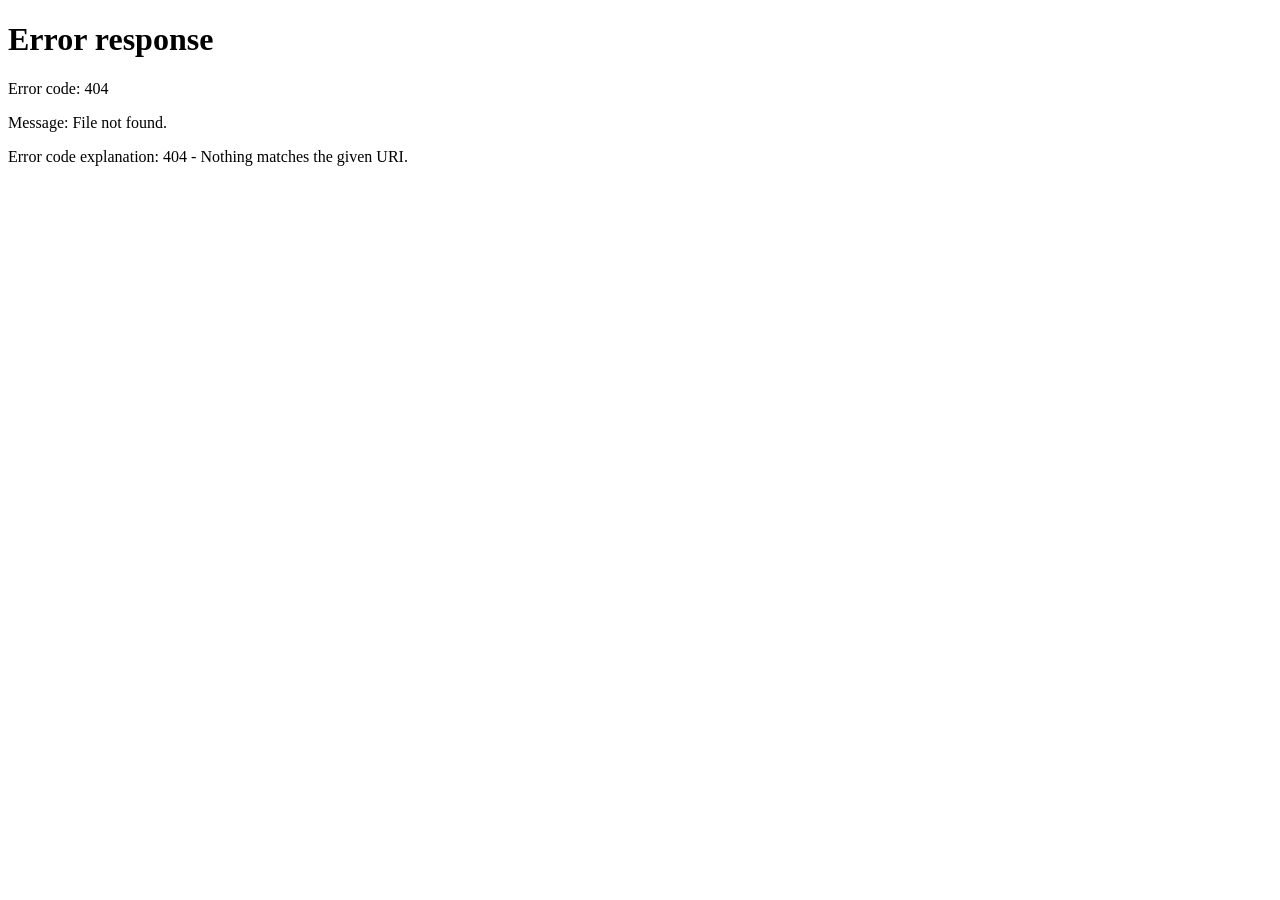
==== commit 4d0acd2e: "feat: link seguro para o grupo, planilha até 100.000 linhas e tela inicial - Link seguro: o grupo te" ====
--- a/codigos-api/src/main/resources/static/index.html
+++ b/codigos-api/src/main/resources/static/index.html
@@ -5,7 +5,7 @@
 <meta name="viewport" content="width=device-width, initial-scale=1, viewport-fit=cover">
 <meta name="theme-color" content="#003366">
 <title>MOKKA · Códigos de serviço</title>
-<link rel="stylesheet" href="style.css?v=15">
+<link rel="stylesheet" href="style.css?v=19">
 </head>
 <body>
 <div id="carregando" aria-hidden="true"></div>
@@ -22,6 +22,7 @@
   <symbol id="i-baixar" viewBox="0 0 24 24" fill="none" stroke="currentColor" stroke-width="2" stroke-linecap="round" stroke-linejoin="round"><path d="M12 4v11m0 0-4-4m4 4 4-4M5 19h14"/></symbol>
   <symbol id="i-banco" viewBox="0 0 24 24" fill="none" stroke="currentColor" stroke-width="2" stroke-linecap="round"><ellipse cx="12" cy="5" rx="8" ry="3"/><path d="M4 5v14c0 1.7 3.6 3 8 3s8-1.3 8-3V5M4 12c0 1.7 3.6 3 8 3s8-1.3 8-3"/></symbol>
   <symbol id="i-pessoas" viewBox="0 0 24 24" fill="none" stroke="currentColor" stroke-width="2" stroke-linecap="round"><circle cx="9" cy="8" r="3.5"/><path d="M2.5 20a6.5 6.5 0 0 1 13 0M16 4.5a3.5 3.5 0 0 1 0 7M18 14a6.5 6.5 0 0 1 3.5 6"/></symbol>
+  <symbol id="i-casa" viewBox="0 0 24 24" fill="none" stroke="currentColor" stroke-width="2" stroke-linecap="round" stroke-linejoin="round"><path d="M3 11 12 4l9 7"/><path d="M5 10v10h14V10M10 20v-6h4v6"/></symbol>
   <symbol id="i-api" viewBox="0 0 24 24" fill="none" stroke="currentColor" stroke-width="2" stroke-linecap="round"><path d="m8 7-5 5 5 5M16 7l5 5-5 5"/></symbol>
   <symbol id="i-ok" viewBox="0 0 24 24" fill="none" stroke="currentColor" stroke-width="2" stroke-linecap="round" stroke-linejoin="round"><path d="m5 12.5 4.5 4.5L19 7.5"/></symbol>
   <symbol id="i-mais" viewBox="0 0 24 24" fill="none" stroke="currentColor" stroke-width="2" stroke-linecap="round" stroke-linejoin="round"><path d="M12 5v14M5 12h14"/></symbol>
@@ -47,7 +48,8 @@
     </div>
     <div class="topo-acoes">
       <span id="banco" class="banco oculto" role="status"><svg><use href="#i-banco"/></svg><span class="texto" id="banco-nome"></span></span>
-      <a href="/swagger" target="_blank" rel="noopener" title="API (Swagger)"><svg><use href="#i-api"/></svg><span class="texto">API</span></a>
+      <a href="/inicio.html" title="Início"><svg><use href="#i-casa"/></svg><span class="texto">Início</span></a>
+      <a href="/swagger" target="_blank rel="noopener" title="API (Swagger)"><svg><use href="#i-api"/></svg><span class="texto">API</span></a>
       <button type="button" id="usuario"><img id="usuario-foto" class="retrato oculto" alt=""><svg id="usuario-icone"><use href="#i-pessoa"/></svg><span id="usuario-nome">Entrar</span></button>
     </div>
   </div>
@@ -133,7 +135,14 @@
         </div>
         <textarea id="justificativa" maxlength="200" aria-labelledby="rotulo-justificativa" placeholder="Por que é diferente dos que já existem?"></textarea>
       </div>
-      <h2>Parecidos no catálogo</h2>
+      <div class="titulo-parecidos">
+        <h2>Parecidos no catálogo</h2>
+        <div class="paginas oculto" id="paginas">
+          <span id="paginas-texto"></span>
+          <button type="button" id="pag-antes" aria-label="Parecidos anteriores"><svg class="vira"><use href="#i-seta"/></svg></button>
+          <button type="button" id="pag-depois" aria-label="Mais parecidos"><svg><use href="#i-seta"/></svg></button>
+        </div>
+      </div>
       <div class="rolagem"><table>
         <thead><tr><th>Código</th><th>Descrição</th><th>Un.</th><th>Aderência</th><th>O que muda</th><th></th></tr></thead>
         <tbody id="candidatos"></tbody>
@@ -157,11 +166,11 @@
       <a href="/casos_teste.xlsx" download><svg><use href="#i-baixar"/></svg>Casos de teste</a>
     </div>
     <form class="lote-form cartao" id="form-lote">
-      <label>Excel ou CSV (até 5000 linhas)
+      <label>Excel, CSV, texto ou JSON (até 100.000 linhas)
         <span class="arquivo" id="caixa-arquivo">
-          <input type="file" id="arquivo" accept=".xlsx,.xlsm,.csv,.txt">
+          <input type="file" id="arquivo" accept=".xlsx,.xlsm,.csv,.tsv,.txt,.json,.jsonl,.ndjson">
           <span class="arquivo-botao"><svg><use href="#i-planilha"/></svg>Escolher</span>
-          <span class="arquivo-nome" id="arquivo-nome">ou arraste a planilha aqui</span>
+          <span class="arquivo-nome" id="arquivo-nome">ou arraste o arquivo aqui</span>
         </span>
       </label>
       <label>Unidade se faltar
@@ -173,7 +182,7 @@
       <button class="principal com-icone" type="submit" id="analisar"><svg><use href="#i-planilha"/></svg>Analisar</button>
       <details class="colar">
         <summary>Ou cole a lista</summary>
-        <textarea id="lote-texto" rows="5" placeholder="Uma descrição por linha (colunas separadas por ; ou tab)"></textarea>
+        <textarea id="lote-texto" rows="5" placeholder="Uma descrição por linha (colunas separadas por ; ou tab), ou cole um JSON"></textarea>
       </details>
     </form>
     <div id="lote-resultado" class="oculto">
@@ -391,10 +400,10 @@
   <div class="janela-corpo ficha" id="ficha"></div>
 </dialog>
 
-<script src="fala.js?v=15"></script>
-<script src="local.js?v=15"></script>
-<script src="app.js?v=15"></script>
-<script src="rosto.js?v=15"></script>
-<script src="raiox.js?v=15"></script>
+<script src="fala.js?v=19"></script>
+<script src="local.js?v=19"></script>
+<script src="app.js?v=19"></script>
+<script src="rosto.js?v=19"></script>
+<script src="raiox.js?v=19"></script>
 </body>
 </html>
--- a/codigos-api/src/main/resources/static/style.css
+++ b/codigos-api/src/main/resources/static/style.css
@@ -880,6 +880,32 @@
   .decisao-topo .linha-botoes { margin-left: 0; width: 100%; }
 }
 
-@media (prefers-reduced-motion: reduce) {
-  *, *::before, *::after { animation-duration: .01ms !important; animation-iteration-count: 1 !important; transition-duration: .01ms !important; }
-}
+.titulo-parecidos { display: flex; align-items: center; justify-content: space-between; gap: 12px; flex-wrap: wrap; margin: 26px 0 10px; }
+.titulo-parecidos h2 { margin: 0; }
+.paginas { display: inline-flex; align-items: center; gap: 6px; color: var(--fraco); font-size: 13px; font-weight: 600; font-variant-numeric: tabular-nums; }
+.paginas span { margin-right: 4px; }
+.paginas button { min-height: 34px; width: 34px; padding: 0; display: inline-grid; place-items: center; }
+.paginas svg { width: 16px; height: 16px; }
+.paginas svg.vira { transform: rotate(180deg); }
+#candidatos.de-direita tr.nova { animation: vem-direita .32s cubic-bezier(.2, .8, .2, 1) both; animation-delay: calc(var(--i, 0) * 35ms); }
+#candidatos.de-esquerda tr.nova { animation: vem-esquerda .32s cubic-bezier(.2, .8, .2, 1) both; animation-delay: calc(var(--i, 0) * 35ms); }
+@keyframes vem-direita { from { opacity: 0; transform: translateX(40px); } to { opacity: 1; transform: none; } }
+@keyframes vem-esquerda { from { opacity: 0; transform: translateX(-40px); } to { opacity: 1; transform: none; } }
+
+@view-transition { navigation: auto; }
+::view-transition-old(root) { animation: sair-pagina .35s cubic-bezier(.4, 0, 1, 1) both; }
+::view-transition-new(root) { animation: entrar-pagina .55s cubic-bezier(.22, 1, .36, 1) both; }
+@keyframes sair-pagina { to { opacity: 0; transform: scale(.985); filter: blur(3px); } }
+@keyframes entrar-pagina { from { opacity: 0; transform: scale(1.015); filter: blur(3px); } }
+
+.vem-direita > *, .vem-esquerda > * { animation: deslizar-direita .55s cubic-bezier(.22, 1, .36, 1) both; animation-delay: calc(var(--k, 0) * 45ms); }
+.vem-esquerda > * { animation-name: deslizar-esquerda; }
+@keyframes deslizar-direita { from { opacity: 0; transform: translateX(34px); filter: blur(3px); } to { opacity: 1; transform: none; filter: none; } }
+@keyframes deslizar-esquerda { from { opacity: 0; transform: translateX(-34px); filter: blur(3px); } to { opacity: 1; transform: none; filter: none; } }
+.indicador { transition: left .5s cubic-bezier(.45, .05, .15, 1), width .5s cubic-bezier(.45, .05, .15, 1), top .5s cubic-bezier(.45, .05, .15, 1), height .5s cubic-bezier(.45, .05, .15, 1); }
+nav.abas button { transition: color .35s ease, background .35s ease; }
+dialog[open] { animation: abrir-janela .45s cubic-bezier(.22, 1, .36, 1) both; }
+dialog[open]::backdrop { animation: escurecer .4s ease both; }
+@keyframes abrir-janela { from { opacity: 0; transform: translateY(14px) scale(.95); } to { opacity: 1; transform: none; } }
+@keyframes escurecer { from { opacity: 0; } }
+details[open] > :not(summary) { animation: surgir .35s cubic-bezier(.22, 1, .36, 1) both; }
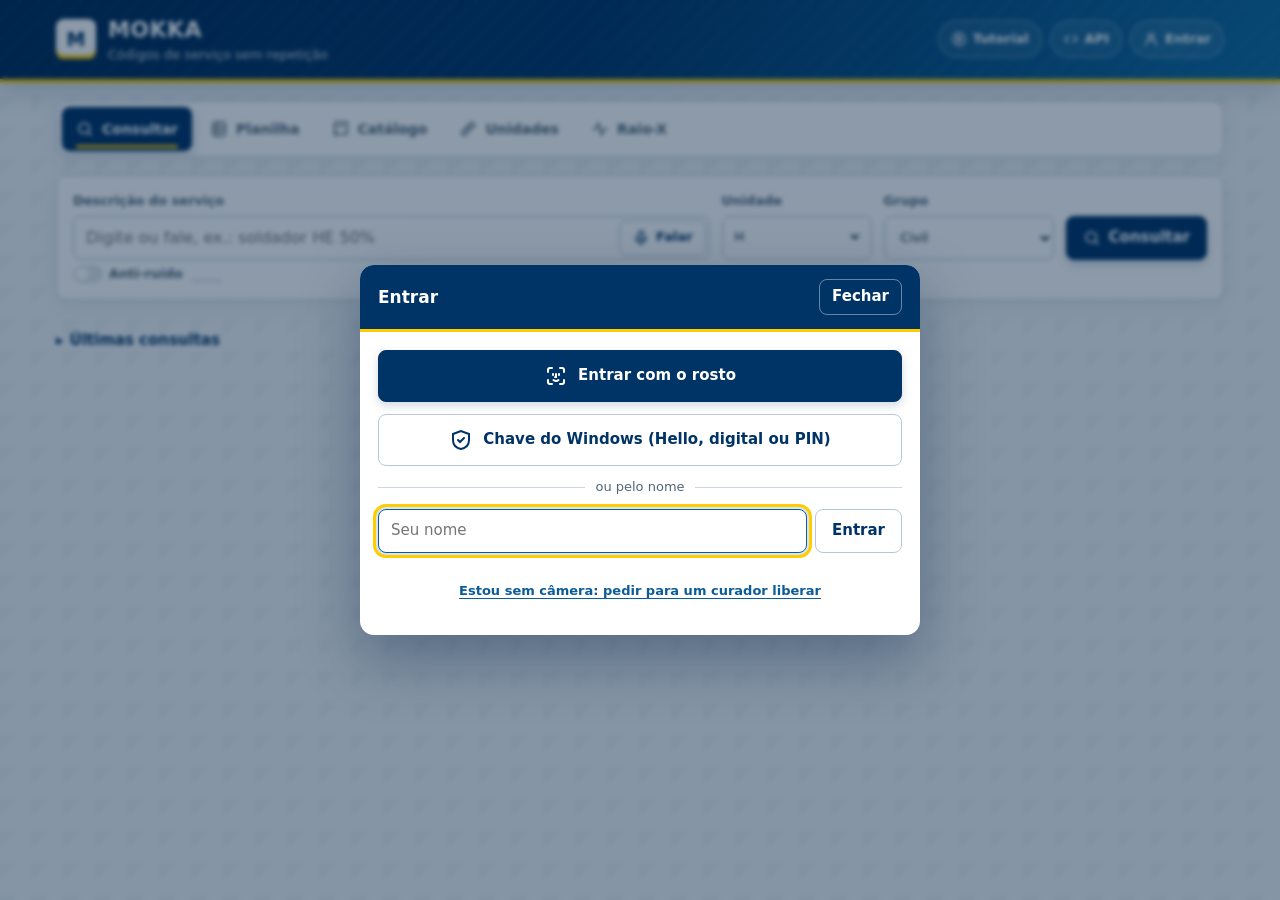
==== commit b3534cc6: "feat: tutorial no botão do topo e Raio-X como painel ao vivo - O site abre direto no sistema; a pági" ====
--- a/codigos-api/src/main/resources/static/index.html
+++ b/codigos-api/src/main/resources/static/index.html
@@ -5,7 +5,7 @@
 <meta name="viewport" content="width=device-width, initial-scale=1, viewport-fit=cover">
 <meta name="theme-color" content="#003366">
 <title>MOKKA · Códigos de serviço</title>
-<link rel="stylesheet" href="style.css?v=19">
+<link rel="stylesheet" href="style.css?v=20">
 </head>
 <body>
 <div id="carregando" aria-hidden="true"></div>
@@ -22,7 +22,7 @@
   <symbol id="i-baixar" viewBox="0 0 24 24" fill="none" stroke="currentColor" stroke-width="2" stroke-linecap="round" stroke-linejoin="round"><path d="M12 4v11m0 0-4-4m4 4 4-4M5 19h14"/></symbol>
   <symbol id="i-banco" viewBox="0 0 24 24" fill="none" stroke="currentColor" stroke-width="2" stroke-linecap="round"><ellipse cx="12" cy="5" rx="8" ry="3"/><path d="M4 5v14c0 1.7 3.6 3 8 3s8-1.3 8-3V5M4 12c0 1.7 3.6 3 8 3s8-1.3 8-3"/></symbol>
   <symbol id="i-pessoas" viewBox="0 0 24 24" fill="none" stroke="currentColor" stroke-width="2" stroke-linecap="round"><circle cx="9" cy="8" r="3.5"/><path d="M2.5 20a6.5 6.5 0 0 1 13 0M16 4.5a3.5 3.5 0 0 1 0 7M18 14a6.5 6.5 0 0 1 3.5 6"/></symbol>
-  <symbol id="i-casa" viewBox="0 0 24 24" fill="none" stroke="currentColor" stroke-width="2" stroke-linecap="round" stroke-linejoin="round"><path d="M3 11 12 4l9 7"/><path d="M5 10v10h14V10M10 20v-6h4v6"/></symbol>
+  <symbol id="i-casa" viewBox="0 0 24 24" fill="none" stroke="currentColor" stroke-width="2" stroke-linecap="round" stroke-linejoin="round"><circle cx="12" cy="12" r="9"/><path d="m10 8.5 5.5 3.5-5.5 3.5z" fill="currentColor"/></symbol>
   <symbol id="i-api" viewBox="0 0 24 24" fill="none" stroke="currentColor" stroke-width="2" stroke-linecap="round"><path d="m8 7-5 5 5 5M16 7l5 5-5 5"/></symbol>
   <symbol id="i-ok" viewBox="0 0 24 24" fill="none" stroke="currentColor" stroke-width="2" stroke-linecap="round" stroke-linejoin="round"><path d="m5 12.5 4.5 4.5L19 7.5"/></symbol>
   <symbol id="i-mais" viewBox="0 0 24 24" fill="none" stroke="currentColor" stroke-width="2" stroke-linecap="round" stroke-linejoin="round"><path d="M12 5v14M5 12h14"/></symbol>
@@ -48,7 +48,7 @@
     </div>
     <div class="topo-acoes">
       <span id="banco" class="banco oculto" role="status"><svg><use href="#i-banco"/></svg><span class="texto" id="banco-nome"></span></span>
-      <a href="/inicio.html" title="Início"><svg><use href="#i-casa"/></svg><span class="texto">Início</span></a>
+      <a href="/inicio.html" title="Tutorial do MOKKA"><svg><use href="#i-casa"/></svg><span class="texto">Tutorial</span></a>
       <a href="/swagger" target="_blank rel="noopener" title="API (Swagger)"><svg><use href="#i-api"/></svg><span class="texto">API</span></a>
       <button type="button" id="usuario"><img id="usuario-foto" class="retrato oculto" alt=""><svg id="usuario-icone"><use href="#i-pessoa"/></svg><span id="usuario-nome">Entrar</span></button>
     </div>
@@ -231,7 +231,51 @@
   </section>
 
   <section id="aba-raio-x" class="oculto">
-    <h2>Raio-X do catálogo</h2>
+    <div class="painel-titulo">
+      <div><h2>Raio-X do MOKKA</h2><p class="dica">Tudo o que acontece no MOKKA, num painel só. Atualiza sozinho enquanto a aba está aberta.</p></div>
+      <span class="ao-vivo" id="painel-hora"><i></i>ao vivo</span>
+    </div>
+    <div class="painel-kpis">
+      <div class="kpi-p cartao"><span class="rotulo">Consultas</span><b id="p-consultas">0</b><small><span id="p-hoje">0</span> hoje</small></div>
+      <div class="kpi-p cartao vermelho"><span class="rotulo">Repetidos barrados</span><b id="p-barrados">0</b><small>já existia, não criou de novo</small></div>
+      <div class="kpi-p cartao verde"><span class="rotulo">Códigos novos</span><b id="p-criados">0</b><small><span id="p-importados">0</span> por planilha</small></div>
+      <div class="kpi-p cartao"><span class="rotulo">Reuso</span><b><span id="p-reuso">0</span>%</b><small>das decisões usaram um código que já existia</small></div>
+      <div class="kpi-p cartao amarelo"><span class="rotulo">Com o curador</span><b id="p-curador">0</b><small>esperando decisão</small></div>
+      <div class="kpi-p cartao"><span class="rotulo">MOKKA aprendeu</span><b id="p-regras">0</b><small>regras, <span id="p-votos">0</span> votos</small></div>
+    </div>
+    <div class="painel-grade">
+      <div class="cartao bloco-largo">
+        <h3>Consultas nos últimos 14 dias</h3>
+        <div class="colunas" id="p-dias"></div>
+        <div class="legenda-painel"><span><i class="BLOQUEAR"></i>Já existe</span><span><i class="REVISAR"></i>Parecido</span><span><i class="LIBERAR"></i>Novo</span></div>
+      </div>
+      <div class="cartao">
+        <h3>O que o MOKKA respondeu</h3>
+        <div class="rosca-caixa">
+          <svg viewBox="0 0 42 42" class="rosca" id="p-rosca" aria-hidden="true"></svg>
+          <div class="rosca-centro"><b id="p-rosca-total">0</b><span>consultas</span></div>
+        </div>
+        <div class="legenda-painel coluna" id="p-rosca-legenda"></div>
+      </div>
+      <div class="cartao">
+        <h3>O que o comprador decidiu</h3>
+        <div class="barras-painel" id="p-status"></div>
+      </div>
+      <div class="cartao">
+        <h3>Mais consultados</h3>
+        <ol class="ranking" id="p-top"></ol>
+      </div>
+      <div class="cartao bloco-duplo">
+        <h3>Agora há pouco</h3>
+        <ul class="feed" id="p-feed"></ul>
+      </div>
+      <div class="cartao">
+        <h3>Quem usa</h3>
+        <div class="pessoas-painel"><b id="p-pessoas">0</b><span>pessoas cadastradas</span></div>
+        <div class="barras-painel" id="p-entrada"></div>
+      </div>
+    </div>
+    <h2>Saúde do catálogo</h2>
     <p class="dica">A nota mede a saúde da base de códigos de 0 a 100. Antes: a planilha da Gerdau como veio. Depois: o catálogo tratado pelo MOKKA.</p>
     <div class="raio-topo">
       <div class="notas cartao">
@@ -400,10 +444,10 @@
   <div class="janela-corpo ficha" id="ficha"></div>
 </dialog>
 
-<script src="fala.js?v=19"></script>
-<script src="local.js?v=19"></script>
-<script src="app.js?v=19"></script>
-<script src="rosto.js?v=19"></script>
-<script src="raiox.js?v=19"></script>
+<script src="fala.js?v=20"></script>
+<script src="local.js?v=20"></script>
+<script src="app.js?v=20"></script>
+<script src="rosto.js?v=20"></script>
+<script src="raiox.js?v=20"></script>
 </body>
 </html>
--- a/codigos-api/src/main/resources/static/style.css
+++ b/codigos-api/src/main/resources/static/style.css
@@ -892,6 +892,75 @@
 @keyframes vem-direita { from { opacity: 0; transform: translateX(40px); } to { opacity: 1; transform: none; } }
 @keyframes vem-esquerda { from { opacity: 0; transform: translateX(-40px); } to { opacity: 1; transform: none; } }
 
+.painel-titulo { display: flex; align-items: flex-end; justify-content: space-between; gap: 12px; flex-wrap: wrap; }
+.painel-titulo h2 { margin-bottom: 4px; }
+.ao-vivo { display: inline-flex; align-items: center; gap: 7px; padding: 5px 11px; border-radius: 99px; background: #effaf3; color: var(--verde); font-size: 12px; font-weight: 700; margin-bottom: 14px; font-variant-numeric: tabular-nums; }
+.ao-vivo i { width: 8px; height: 8px; border-radius: 50%; background: var(--verde); animation: pulsar-vivo 1.6s ease-out infinite; }
+@keyframes pulsar-vivo { 0% { box-shadow: 0 0 0 0 rgba(6, 118, 71, .5); } 100% { box-shadow: 0 0 0 9px rgba(6, 118, 71, 0); } }
+.painel-kpis { display: grid; grid-template-columns: repeat(6, minmax(0, 1fr)); gap: 12px; margin-bottom: 14px; }
+.kpi-p { display: grid; gap: 2px; align-content: start; margin: 0; border-top: 4px solid var(--azul-2); animation: surgir .5s cubic-bezier(.22, 1, .36, 1) both; }
+.kpi-p:nth-child(2) { animation-delay: .05s; } .kpi-p:nth-child(3) { animation-delay: .1s; } .kpi-p:nth-child(4) { animation-delay: .15s; } .kpi-p:nth-child(5) { animation-delay: .2s; } .kpi-p:nth-child(6) { animation-delay: .25s; }
+.kpi-p.vermelho { border-top-color: var(--vermelho); } .kpi-p.verde { border-top-color: var(--verde); } .kpi-p.amarelo { border-top-color: var(--amarelo); }
+.kpi-p .rotulo { color: var(--fraco); font-size: 12px; font-weight: 700; text-transform: uppercase; letter-spacing: .04em; }
+.kpi-p > b { font-size: 30px; line-height: 1.1; color: var(--azul); font-variant-numeric: tabular-nums; }
+.kpi-p small { color: var(--fraco); font-size: 12.5px; }
+.painel-grade { display: grid; grid-template-columns: repeat(3, minmax(0, 1fr)); gap: 14px; margin-bottom: 26px; }
+.painel-grade .cartao { margin: 0; min-width: 0; animation: surgir .55s cubic-bezier(.22, 1, .36, 1) both; }
+.painel-grade .cartao:nth-child(2) { animation-delay: .06s; } .painel-grade .cartao:nth-child(3) { animation-delay: .12s; } .painel-grade .cartao:nth-child(4) { animation-delay: .18s; } .painel-grade .cartao:nth-child(5) { animation-delay: .24s; } .painel-grade .cartao:nth-child(6) { animation-delay: .3s; }
+.painel-grade h3 { margin: 0 0 12px; font-size: 15px; color: var(--azul); }
+.bloco-largo { grid-column: span 3; }
+.bloco-duplo { grid-column: span 2; }
+.bloco-duplo .feed { grid-template-columns: 1fr 1fr; column-gap: 18px; }
+.colunas { display: grid; grid-template-columns: repeat(14, minmax(0, 1fr)); gap: 8px; align-items: end; height: 190px; }
+.coluna-dia { display: grid; grid-template-rows: 1fr auto auto; height: 100%; text-align: center; gap: 3px; }
+.coluna-dia .pilha { align-self: end; display: flex; flex-direction: column; justify-content: flex-end; height: var(--h); min-height: 3px; border-radius: 6px 6px 2px 2px; overflow: hidden; background: var(--linha); transform-origin: bottom; animation: crescer-coluna .7s cubic-bezier(.22, 1, .36, 1) both; animation-delay: calc(var(--i) * 35ms); }
+.coluna-dia .pilha i { display: block; min-height: 0; }
+.coluna-dia b { font-size: 12px; color: var(--azul); min-height: 16px; }
+.coluna-dia small { color: var(--fraco); font-size: 11px; }
+@keyframes crescer-coluna { from { transform: scaleY(0); } }
+.BLOQUEAR { --cor: var(--vermelho); } .REVISAR { --cor: #d4a000; } .LIBERAR { --cor: var(--verde); }
+.pilha i.BLOQUEAR, .pilha i.REVISAR, .pilha i.LIBERAR { background: var(--cor); }
+.legenda-painel { display: flex; flex-wrap: wrap; gap: 6px 16px; margin-top: 12px; color: var(--fraco); font-size: 12.5px; font-weight: 600; }
+.legenda-painel.coluna { flex-direction: column; }
+.legenda-painel span { display: inline-flex; align-items: center; gap: 7px; }
+.legenda-painel i { width: 11px; height: 11px; border-radius: 3px; background: var(--cor); }
+.rosca-caixa { position: relative; width: 170px; margin: 0 auto; }
+.rosca { width: 170px; height: 170px; transform: rotate(-90deg); }
+.rosca circle { fill: none; stroke-width: 6; }
+.rosca .fundo { stroke: var(--linha); }
+.rosca .fatia { stroke: var(--cor); stroke-dasharray: var(--parte) 100; stroke-dashoffset: var(--inicio); animation: fatia 1s cubic-bezier(.22, 1, .36, 1) both; animation-delay: calc(var(--i) * 120ms); }
+@keyframes fatia { from { stroke-dasharray: 0 100; } }
+.rosca-centro { position: absolute; inset: 0; display: grid; place-content: center; text-align: center; }
+.rosca-centro b { font-size: 28px; color: var(--azul); line-height: 1; }
+.rosca-centro span { color: var(--fraco); font-size: 12px; }
+.barras-painel { display: grid; gap: 10px; }
+.barra-painel { display: grid; grid-template-columns: 1fr auto; gap: 4px 10px; font-size: 13px; animation: surgir .45s cubic-bezier(.22, 1, .36, 1) both; animation-delay: calc(var(--i) * 60ms); }
+.barra-painel b { color: var(--azul); font-variant-numeric: tabular-nums; }
+.barra-painel .trilho { grid-column: span 2; height: 8px; border-radius: 8px; background: var(--linha); overflow: hidden; }
+.barra-painel .trilho i { display: block; height: 100%; width: 0; border-radius: 8px; background: var(--azul-2); transition: width .9s cubic-bezier(.22, 1, .36, 1); }
+.barra-painel.USOU_EXISTENTE .trilho i, .barra-painel.RECUSADO .trilho i { background: var(--vermelho); }
+.barra-painel.CRIADO .trilho i { background: var(--verde); }
+.barra-painel.AGUARDANDO_CURADOR .trilho i { background: #d4a000; }
+.barra-painel.ROSTO .trilho i { background: var(--azul); }
+.ranking { margin: 0; padding: 0; list-style: none; display: grid; gap: 6px; counter-reset: rank; }
+.ranking li { display: grid; grid-template-columns: 26px 1fr auto; align-items: center; gap: 8px; padding: 7px 8px; border-radius: 8px; background: var(--fundo); font-size: 13px; font-weight: 600; counter-increment: rank; animation: surgir .4s cubic-bezier(.22, 1, .36, 1) both; animation-delay: calc(var(--i) * 50ms); }
+.ranking li::before { content: counter(rank); width: 22px; height: 22px; display: grid; place-items: center; border-radius: 6px; background: var(--azul); color: #fff; font-size: 11px; }
+.ranking li:first-child::before { background: var(--amarelo); color: var(--azul); }
+.ranking span { overflow: hidden; white-space: nowrap; text-overflow: ellipsis; }
+.ranking b { color: var(--azul-2); }
+.feed { margin: 0; padding: 0; list-style: none; display: grid; gap: 4px; max-height: 260px; overflow: auto; }
+.feed li { display: grid; grid-template-columns: 10px 1fr; gap: 10px; align-items: start; padding: 6px 4px; border-bottom: 1px solid var(--linha); animation: surgir .4s cubic-bezier(.22, 1, .36, 1) both; animation-delay: calc(var(--i) * 45ms); }
+.feed li > i { width: 10px; height: 10px; margin-top: 4px; border-radius: 50%; background: var(--cor, var(--borda)); }
+.feed b { display: block; font-size: 13px; overflow: hidden; white-space: nowrap; text-overflow: ellipsis; }
+.feed small { color: var(--fraco); font-size: 12px; }
+.feed span { min-width: 0; }
+.pessoas-painel { display: flex; align-items: baseline; gap: 8px; margin-bottom: 12px; }
+.pessoas-painel b { font-size: 30px; color: var(--azul); }
+.pessoas-painel span { color: var(--fraco); font-size: 13px; }
+@media (max-width: 1100px) { .painel-kpis { grid-template-columns: repeat(3, minmax(0, 1fr)); } .painel-grade { grid-template-columns: repeat(2, minmax(0, 1fr)); } .bloco-largo, .bloco-duplo { grid-column: span 2; } }
+@media (max-width: 682px) { .painel-kpis, .painel-grade { grid-template-columns: 1fr 1fr; } .bloco-largo { grid-column: span 2; } .colunas { gap: 3px; } .coluna-dia small { font-size: 9px; } }
+@media (max-width: 460px) { .painel-grade { grid-template-columns: 1fr; } .bloco-largo, .bloco-duplo { grid-column: span 1; } .bloco-duplo .feed { grid-template-columns: 1fr; } }
+
 @view-transition { navigation: auto; }
 ::view-transition-old(root) { animation: sair-pagina .35s cubic-bezier(.4, 0, 1, 1) both; }
 ::view-transition-new(root) { animation: entrar-pagina .55s cubic-bezier(.22, 1, .36, 1) both; }
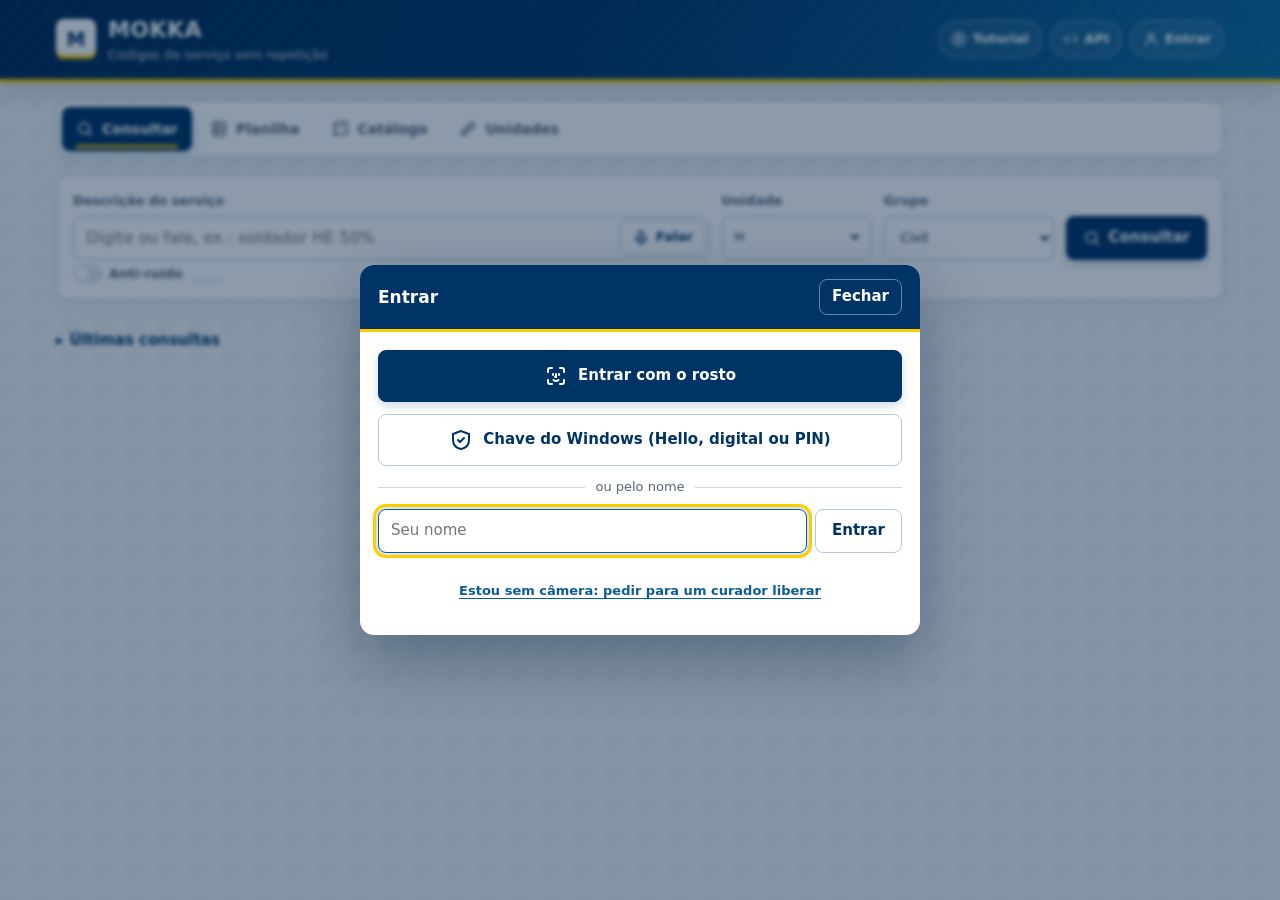
==== commit 2adab039: "feat: Raio-X só para curador e Documentação Final da Entrega 3 - A aba Raio-X e as rotas /api/raio-x" ====
--- a/codigos-api/src/main/resources/static/index.html
+++ b/codigos-api/src/main/resources/static/index.html
@@ -62,7 +62,7 @@
     <button type="button" data-aba="aba-lote"><svg><use href="#i-planilha"/></svg>Planilha</button>
     <button type="button" data-aba="aba-catalogo"><svg><use href="#i-catalogo"/></svg>Catálogo</button>
     <button type="button" data-aba="aba-unidades"><svg><use href="#i-regua"/></svg>Unidades</button>
-    <button type="button" data-aba="aba-raio-x"><svg><use href="#i-raio"/></svg>Raio-X</button>
+    <button type="button" data-aba="aba-raio-x" class="so-curador"><svg><use href="#i-raio"/></svg>Raio-X</button>
     <button type="button" data-aba="aba-curador" id="botao-curador" class="so-curador"><svg><use href="#i-curador"/></svg>Curador <span class="contador oculto" id="qtd-curador"></span></button>
     <button type="button" data-aba="aba-pessoas" class="so-admin"><svg><use href="#i-pessoas"/></svg>Pessoas</button>
   </div>
